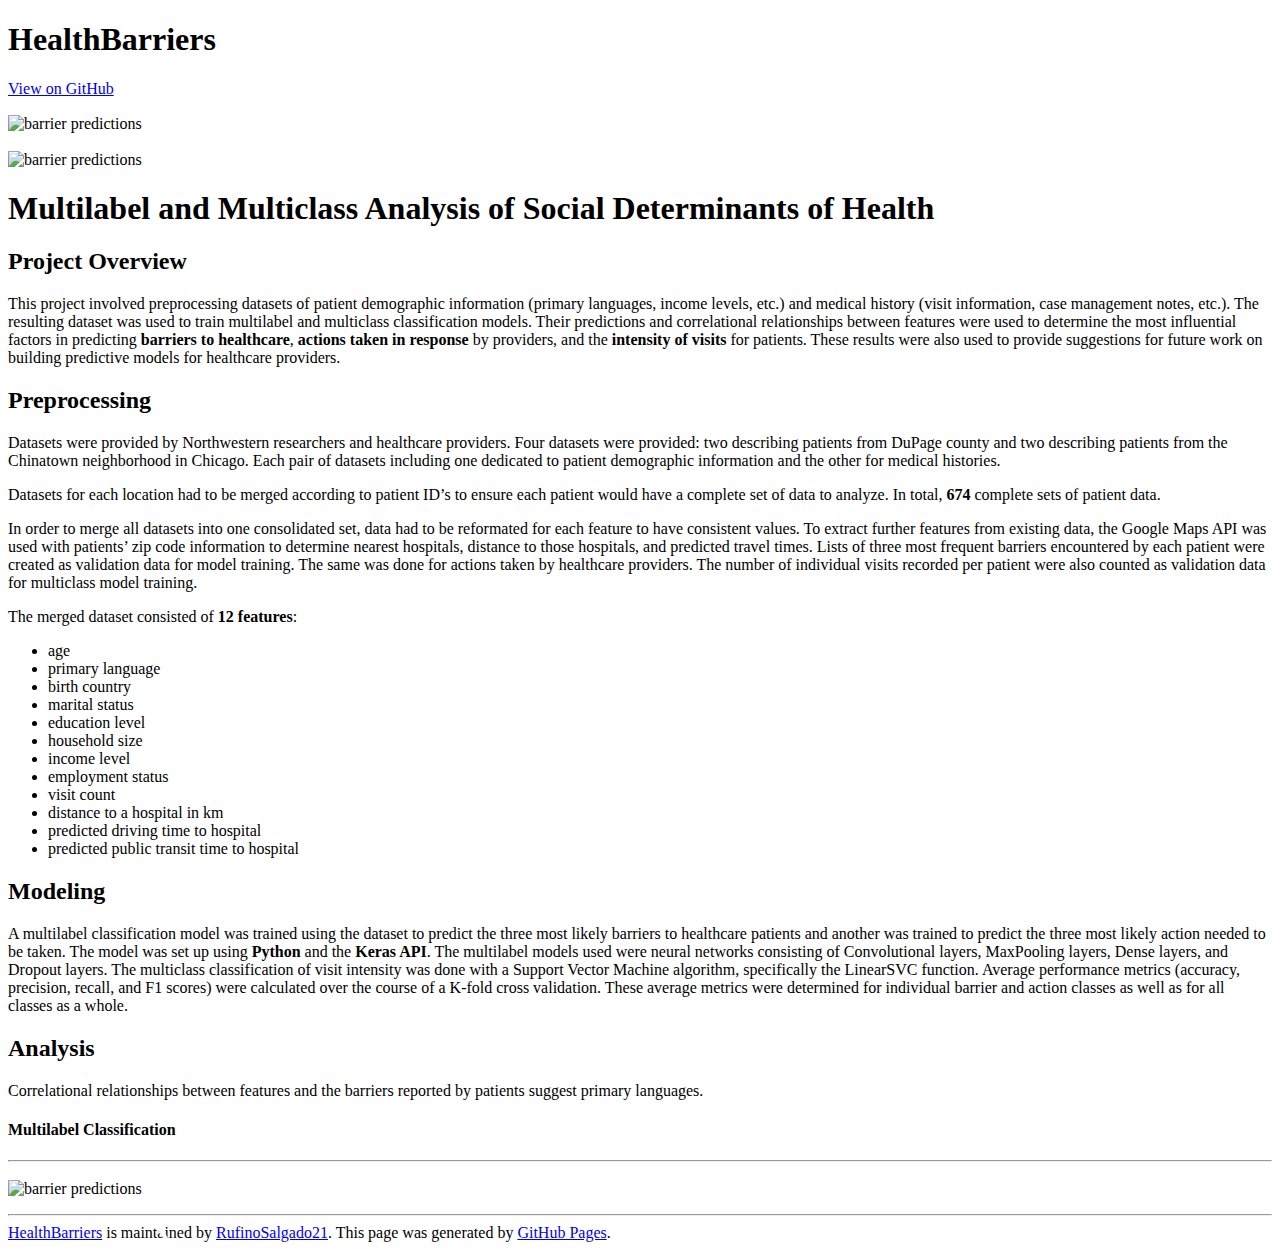
==== index.html @ 31eaf7de "Update index.html" ====
<!DOCTYPE html>
<html lang="en-US">
  <head>
    <meta charset="UTF-8">
    <title>HealthBarriers</title>
    
  </head>
  <link rel="stylesheet" href="index.css" />
  <script type="text/javascript" src="index.js"></script>
<body>
  <section class="page-header">
    <h1 class="project-name">HealthBarriers</h1>
    <h2 class="project-tagline"></h2>

      <a href="https://github.com/RufinoSalgado21/HealthBarriers" class="btn">View on GitHub</a>
  </section>
    <p><img src="https://user-images.githubusercontent.com/32345481/103259736-3e8c4400-4960-11eb-839e-eba9e98de1a5.png" alt="barrier predictions" title="Barrier Predictions" width="150" height="100" /></p>

  <section class="main-content">
    <img src="https://github.com/RufinoSalgado21/HealthBarriers/blob/master/barrier_predictions.PNG" alt="barrier predictions" title="Barrier Predictions" width="150" height="100" >

    <h1 id="multilabel-and-multiclass-analysis-of-social-determinants-of-health">Multilabel and Multiclass Analysis of Social Determinants of Health</h1>
    <h2 id="project-overview">Project Overview</h2>

    <p>This project involved preprocessing datasets of patient demographic information (primary languages, income levels, etc.) and medical history (visit information, case management notes, etc.). The resulting dataset was used to train multilabel and multiclass classification models. Their predictions and correlational relationships between features were used to determine the most influential factors in predicting <strong>barriers to healthcare</strong>, <strong>actions taken in response</strong> by providers, and the <strong>intensity of visits</strong> for patients. These results were also used to provide suggestions for future work on building predictive models for healthcare providers.</p>

    <h2 id="preprocessing">Preprocessing</h2>

    <p>Datasets were provided by Northwestern researchers and healthcare providers. Four datasets were provided: two describing patients from DuPage county and two describing patients from the Chinatown neighborhood in Chicago. Each pair of datasets including one dedicated to patient demographic information and the other for medical histories.</p>

    <p>Datasets for each location had to be merged according to patient ID’s to ensure each patient would have a complete set of data to analyze. In total, <strong>674</strong> complete sets of patient data.</p>

    <p>In order to merge all datasets into one consolidated set, data had to be reformated for each feature to have consistent values. To extract further features from existing data, the Google Maps API was used with patients’ zip code information to determine nearest hospitals, distance to those hospitals, and predicted travel times. Lists of three most frequent barriers encountered by each patient were created as validation data for model training. The same was done for actions taken by healthcare providers. The number of individual visits recorded per patient were also counted as validation data for multiclass model training.</p>

    <p>The merged dataset consisted of <strong>12 features</strong>:</p>
    <ul>
      <li>age</li>
      <li>primary language</li>
      <li>birth country</li>
      <li>marital status</li>
      <li>education level</li>
      <li>household size</li>
      <li>income level</li>
      <li>employment status</li>
      <li>visit count</li>
      <li>distance to a hospital in km</li>
      <li>predicted driving time to hospital</li>
      <li>predicted public transit time to hospital</li>
    </ul>

    <h2 id="modeling">Modeling</h2>
    <p>A multilabel classification model was trained using the dataset to predict the three most likely barriers to healthcare patients and another was trained to predict the three most likely action needed to be taken. 
      The model was set up using <strong>Python</strong> and the <strong>Keras API</strong>. The multilabel models used were neural networks consisting of Convolutional layers, MaxPooling layers, Dense layers, and Dropout layers. 
      The multiclass classification of visit intensity was done with a Support Vector Machine algorithm, specifically the LinearSVC function. Average performance metrics (accuracy, precision, recall, and F1 scores) were calculated 
      over the course of a K-fold cross validation. These average metrics were determined for individual barrier and action classes as well as for all classes as a whole.</p>

    <h2 id="analysis">Analysis</h2>

    <p>Correlational relationships between features and the barriers reported by patients suggest primary languages.</p>

    <h4 id="multilabal-classification">Multilabel Classification</h4>
    <hr />
    <p><img src="https://user-images.githubusercontent.com/32345481/103259736-3e8c4400-4960-11eb-839e-eba9e98de1a5.png" alt="barrier predictions" title="Barrier Predictions" width="150" height="100" /></p>

    <hr />
    <div class="slideshow-container">

    <div class="mySlides fade">
      <div class="numbertext">1 / 2</div>
      <img src="https://user-images.githubusercontent.com/32345481/103259736-3e8c4400-4960-11eb-839e-eba9e98de1a5.png" style="width:100%" />
      <div class="text">Barrier Predictions</div>
    </div>

    <div class="mySlides fade">
      <div class="numbertext">2 / 2</div>
      <img src="https://user-images.githubusercontent.com/32345481/103260024-90819980-4961-11eb-9440-a7b9cba2496b.png" style="width:100%" />
      <div class="text">Action Predictions</div>
    </div>

    <a class="prev" onclick="plusSlides(-1)">&#10094;</a>
    <a class="next" onclick="plusSlides(1)">&#10095;</a>

    </div>
      <footer class="site-footer">
          <span class="site-footer-owner"><a href="https://github.com/RufinoSalgado21/HealthBarriers">HealthBarriers</a> is maintained by <a href="https://github.com/RufinoSalgado21">RufinoSalgado21</a>.</span>
        <span class="site-footer-credits">This page was generated by <a href="https://pages.github.com">GitHub Pages</a>.</span>
      </footer>
    </section>
  </body>
</html>
---- index.css ----
.mySlides {display: none}
img {vertical-align: middle;}

/* Slideshow container */
.slideshow-container {
  max-width: 1000px;
  position: relative;
  margin: auto;
}

/* Next & previous buttons */
.prev, .next {
  cursor: pointer;
  position: absolute;
  top: 50%;
  width: auto;
  padding: 16px;
  margin-top: -22px;
  color: white;
  font-weight: bold;
  font-size: 18px;
  transition: 0.6s ease;
  border-radius: 0 3px 3px 0;
  user-select: none;
}

/* Position the "next button" to the right */
.next {
  right: 0;
  border-radius: 3px 0 0 3px;
}

/* On hover, add a black background color with a little bit see-through */
.prev:hover, .next:hover {
  background-color: rgba(0,0,0,0.8);
}

/* Caption text */
.text {
  color: #f2f2f2;
  font-size: 15px;
  padding: 8px 12px;
  position: absolute;
  bottom: 8px;
  width: 100%;
  text-align: center;
}

/* Number text (1/3 etc) */
.numbertext {
  color: #f2f2f2;
  font-size: 12px;
  padding: 8px 12px;
  position: absolute;
  top: 0;
}

.active, .dot:hover {
  background-color: #717171;
}

/* Fading animation */
.fade {
  -webkit-animation-name: fade;
  -webkit-animation-duration: 1.5s;
  animation-name: fade;
  animation-duration: 1.5s;
}
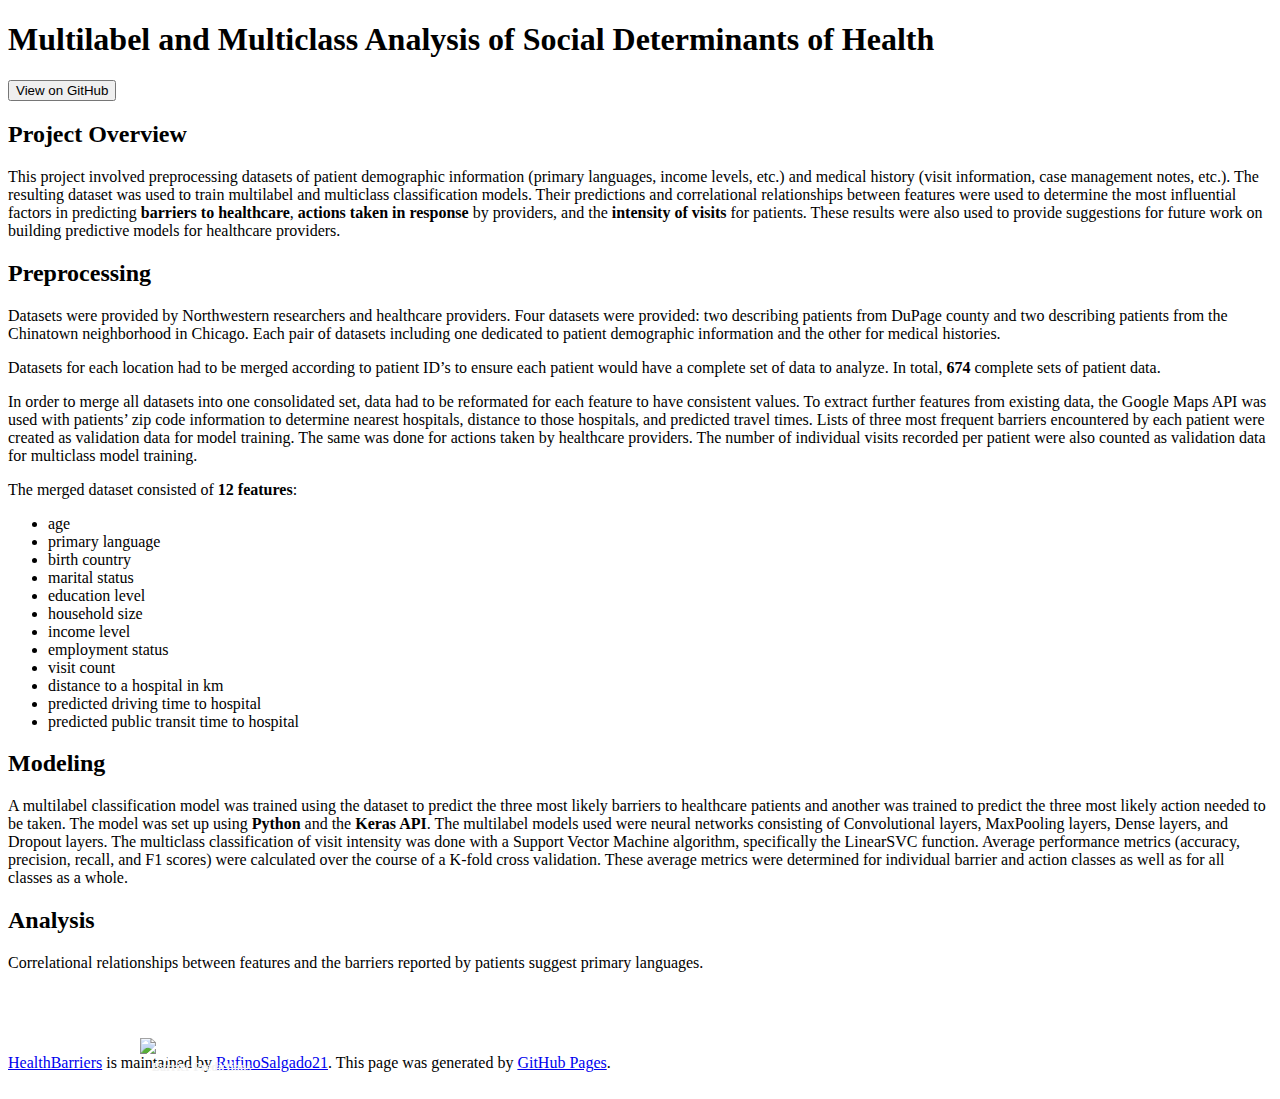
==== commit 9ca4c08a: "Update index.html" ====
--- a/index.html
+++ b/index.html
@@ -1,25 +1,20 @@
 <!DOCTYPE html>
 <html lang="en-US">
-  <head>
+<head>
     <meta charset="UTF-8">
     <title>HealthBarriers</title>
-    
-  </head>
-  <link rel="stylesheet" href="index.css" />
-  <script type="text/javascript" src="index.js"></script>
+
+</head>
+<link rel="stylesheet" href="index.css" />
+<script type="text/javascript" src="index.js"></script>
 <body>
-  <section class="page-header">
-    <h1 class="project-name">HealthBarriers</h1>
-    <h2 class="project-tagline"></h2>
+<section class="page-header">
+    <h1 class="project-name">Multilabel and Multiclass Analysis of Social Determinants of Health</h1>
 
-      <a href="https://github.com/RufinoSalgado21/HealthBarriers" class="btn">View on GitHub</a>
-  </section>
-    <p><img src="https://user-images.githubusercontent.com/32345481/103259736-3e8c4400-4960-11eb-839e-eba9e98de1a5.png" alt="barrier predictions" title="Barrier Predictions" width="150" height="100" /></p>
+    <button class="btn" href="https://github.com/RufinoSalgado21/HealthBarriers">View on GitHub</button>
+</section>
 
-  <section class="main-content">
-    <img src="https://github.com/RufinoSalgado21/HealthBarriers/blob/master/barrier_predictions.PNG" alt="barrier predictions" title="Barrier Predictions" width="150" height="100" >
-
-    <h1 id="multilabel-and-multiclass-analysis-of-social-determinants-of-health">Multilabel and Multiclass Analysis of Social Determinants of Health</h1>
+<section class="main-content">
     <h2 id="project-overview">Project Overview</h2>
 
     <p>This project involved preprocessing datasets of patient demographic information (primary languages, income levels, etc.) and medical history (visit information, case management notes, etc.). The resulting dataset was used to train multilabel and multiclass classification models. Their predictions and correlational relationships between features were used to determine the most influential factors in predicting <strong>barriers to healthcare</strong>, <strong>actions taken in response</strong> by providers, and the <strong>intensity of visits</strong> for patients. These results were also used to provide suggestions for future work on building predictive models for healthcare providers.</p>
@@ -34,57 +29,54 @@
 
     <p>The merged dataset consisted of <strong>12 features</strong>:</p>
     <ul>
-      <li>age</li>
-      <li>primary language</li>
-      <li>birth country</li>
-      <li>marital status</li>
-      <li>education level</li>
-      <li>household size</li>
-      <li>income level</li>
-      <li>employment status</li>
-      <li>visit count</li>
-      <li>distance to a hospital in km</li>
-      <li>predicted driving time to hospital</li>
-      <li>predicted public transit time to hospital</li>
+        <li>age</li>
+        <li>primary language</li>
+        <li>birth country</li>
+        <li>marital status</li>
+        <li>education level</li>
+        <li>household size</li>
+        <li>income level</li>
+        <li>employment status</li>
+        <li>visit count</li>
+        <li>distance to a hospital in km</li>
+        <li>predicted driving time to hospital</li>
+        <li>predicted public transit time to hospital</li>
     </ul>
 
     <h2 id="modeling">Modeling</h2>
-    <p>A multilabel classification model was trained using the dataset to predict the three most likely barriers to healthcare patients and another was trained to predict the three most likely action needed to be taken. 
-      The model was set up using <strong>Python</strong> and the <strong>Keras API</strong>. The multilabel models used were neural networks consisting of Convolutional layers, MaxPooling layers, Dense layers, and Dropout layers. 
-      The multiclass classification of visit intensity was done with a Support Vector Machine algorithm, specifically the LinearSVC function. Average performance metrics (accuracy, precision, recall, and F1 scores) were calculated 
-      over the course of a K-fold cross validation. These average metrics were determined for individual barrier and action classes as well as for all classes as a whole.</p>
+    <p>A multilabel classification model was trained using the dataset to predict the three most likely barriers to healthcare patients and another was trained to predict the three most likely action needed to be taken.
+        The model was set up using <strong>Python</strong> and the <strong>Keras API</strong>. The multilabel models used were neural networks consisting of Convolutional layers, MaxPooling layers, Dense layers, and Dropout layers.
+        The multiclass classification of visit intensity was done with a Support Vector Machine algorithm, specifically the LinearSVC function. Average performance metrics (accuracy, precision, recall, and F1 scores) were calculated
+        over the course of a K-fold cross validation. These average metrics were determined for individual barrier and action classes as well as for all classes as a whole.</p>
 
     <h2 id="analysis">Analysis</h2>
 
-    <p>Correlational relationships between features and the barriers reported by patients suggest primary languages.</p>
+    <p style="margin-bottom: 5vw ">Correlational relationships between features and the barriers reported by patients suggest primary languages.</p>
 
-    <h4 id="multilabal-classification">Multilabel Classification</h4>
-    <hr />
-    <p><img src="https://user-images.githubusercontent.com/32345481/103259736-3e8c4400-4960-11eb-839e-eba9e98de1a5.png" alt="barrier predictions" title="Barrier Predictions" width="150" height="100" /></p>
-
-    <hr />
     <div class="slideshow-container">
 
-    <div class="mySlides fade">
-      <div class="numbertext">1 / 2</div>
-      <img src="https://user-images.githubusercontent.com/32345481/103259736-3e8c4400-4960-11eb-839e-eba9e98de1a5.png" style="width:100%" />
-      <div class="text">Barrier Predictions</div>
+        <div class="mySlides fade">
+
+            <img id="barrierpred" src="https://user-images.githubusercontent.com/32345481/103307670-45559e00-49d6-11eb-987f-8aa24266ad5a.png"/>
+            <div class="numbertext"><h4>Barrier Predictions</h4></div>
+        </div>
+
+        <div class="mySlides fade">
+
+            <img id="actionpred" src="https://user-images.githubusercontent.com/32345481/103306596-88fad880-49d3-11eb-984b-6d4a7557e4ae.png" />
+            <div class="numbertext"><h4>Actions Taken Predictions</h4></div>
+        </div>
+
+        <a class="prev" onclick="plusSlides(-1)">&#10094;</a>
+        <a class="next" onclick="plusSlides(1)">&#10095;</a>
+
     </div>
 
-    <div class="mySlides fade">
-      <div class="numbertext">2 / 2</div>
-      <img src="https://user-images.githubusercontent.com/32345481/103260024-90819980-4961-11eb-9440-a7b9cba2496b.png" style="width:100%" />
-      <div class="text">Action Predictions</div>
-    </div>
-
-    <a class="prev" onclick="plusSlides(-1)">&#10094;</a>
-    <a class="next" onclick="plusSlides(1)">&#10095;</a>
-
-    </div>
-      <footer class="site-footer">
-          <span class="site-footer-owner"><a href="https://github.com/RufinoSalgado21/HealthBarriers">HealthBarriers</a> is maintained by <a href="https://github.com/RufinoSalgado21">RufinoSalgado21</a>.</span>
+    <footer class="site-footer">
+        <span class="site-footer-owner"><a href="https://github.com/RufinoSalgado21/HealthBarriers">HealthBarriers</a> is maintained by <a href="https://github.com/RufinoSalgado21">RufinoSalgado21</a>.</span>
         <span class="site-footer-credits">This page was generated by <a href="https://pages.github.com">GitHub Pages</a>.</span>
-      </footer>
-    </section>
-  </body>
+    </footer>
+</section>
+</body>
+<script>showSlides(1)</script>
 </html>
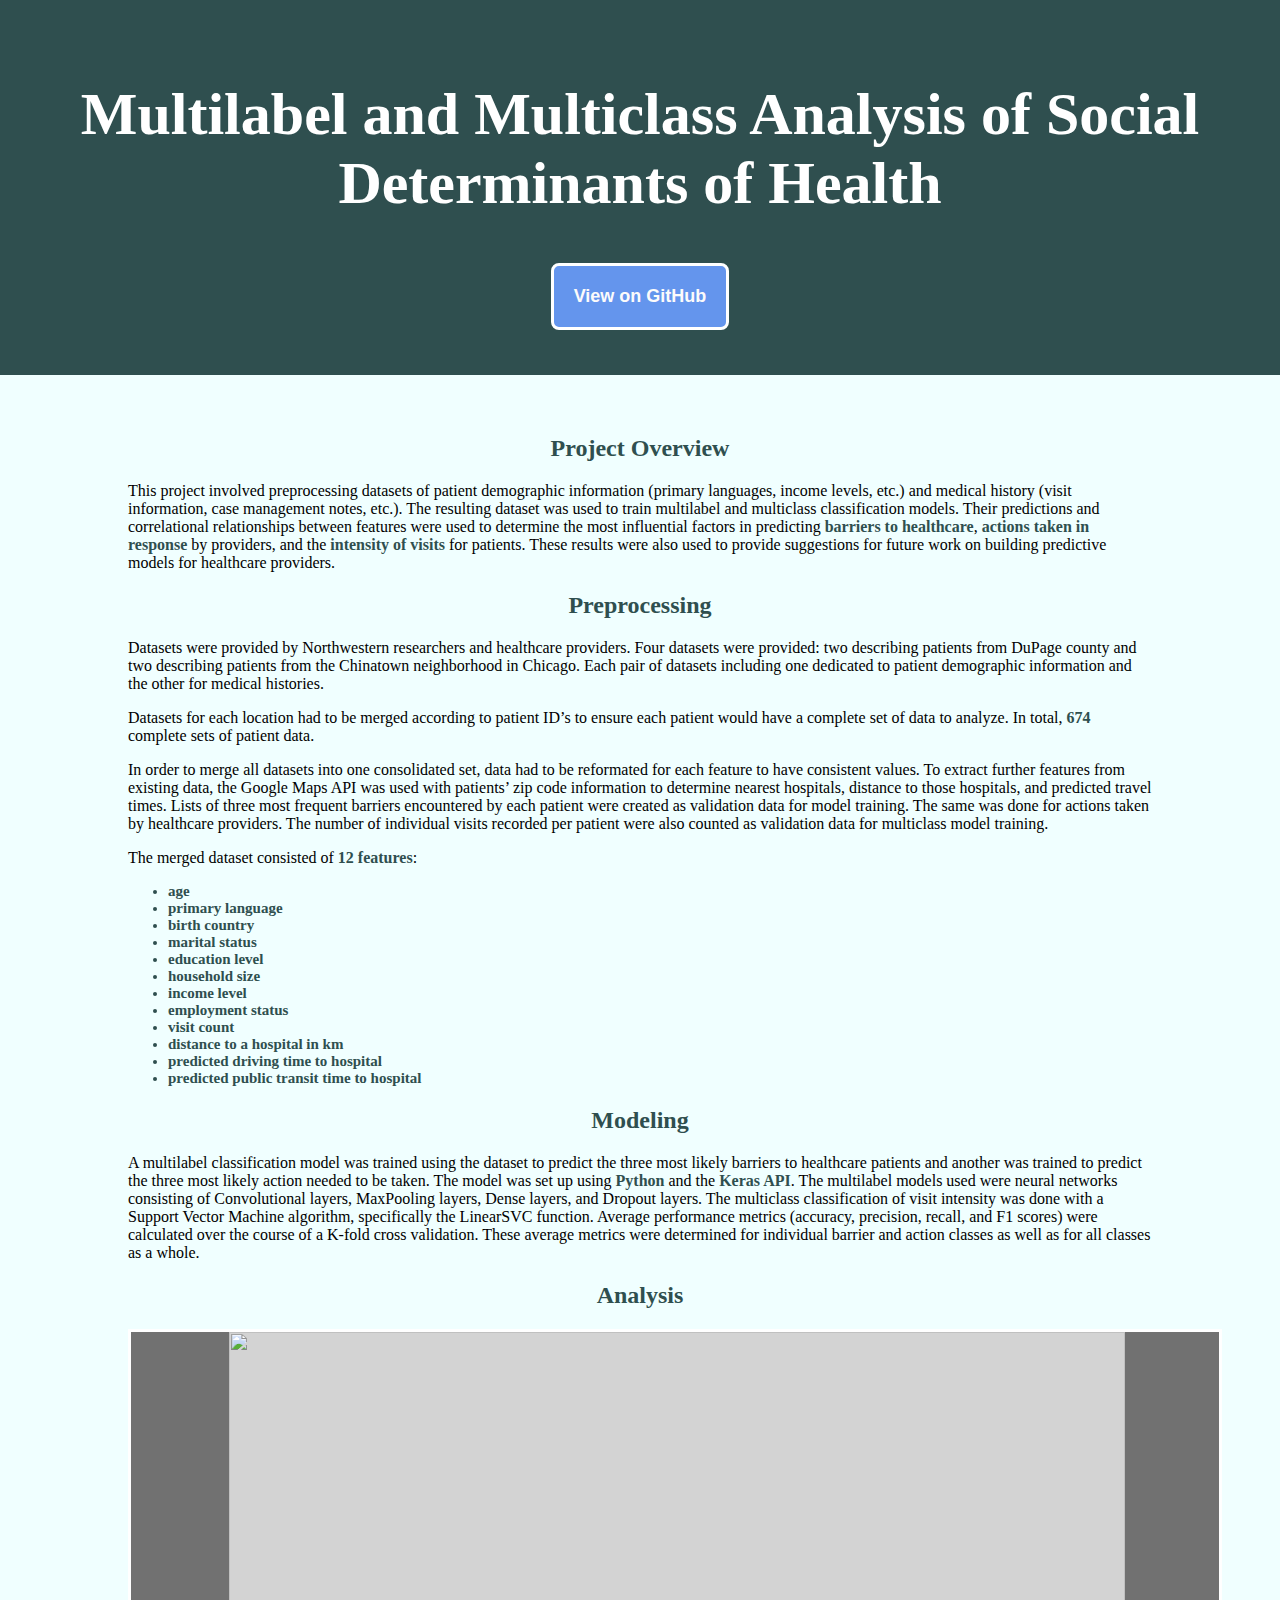
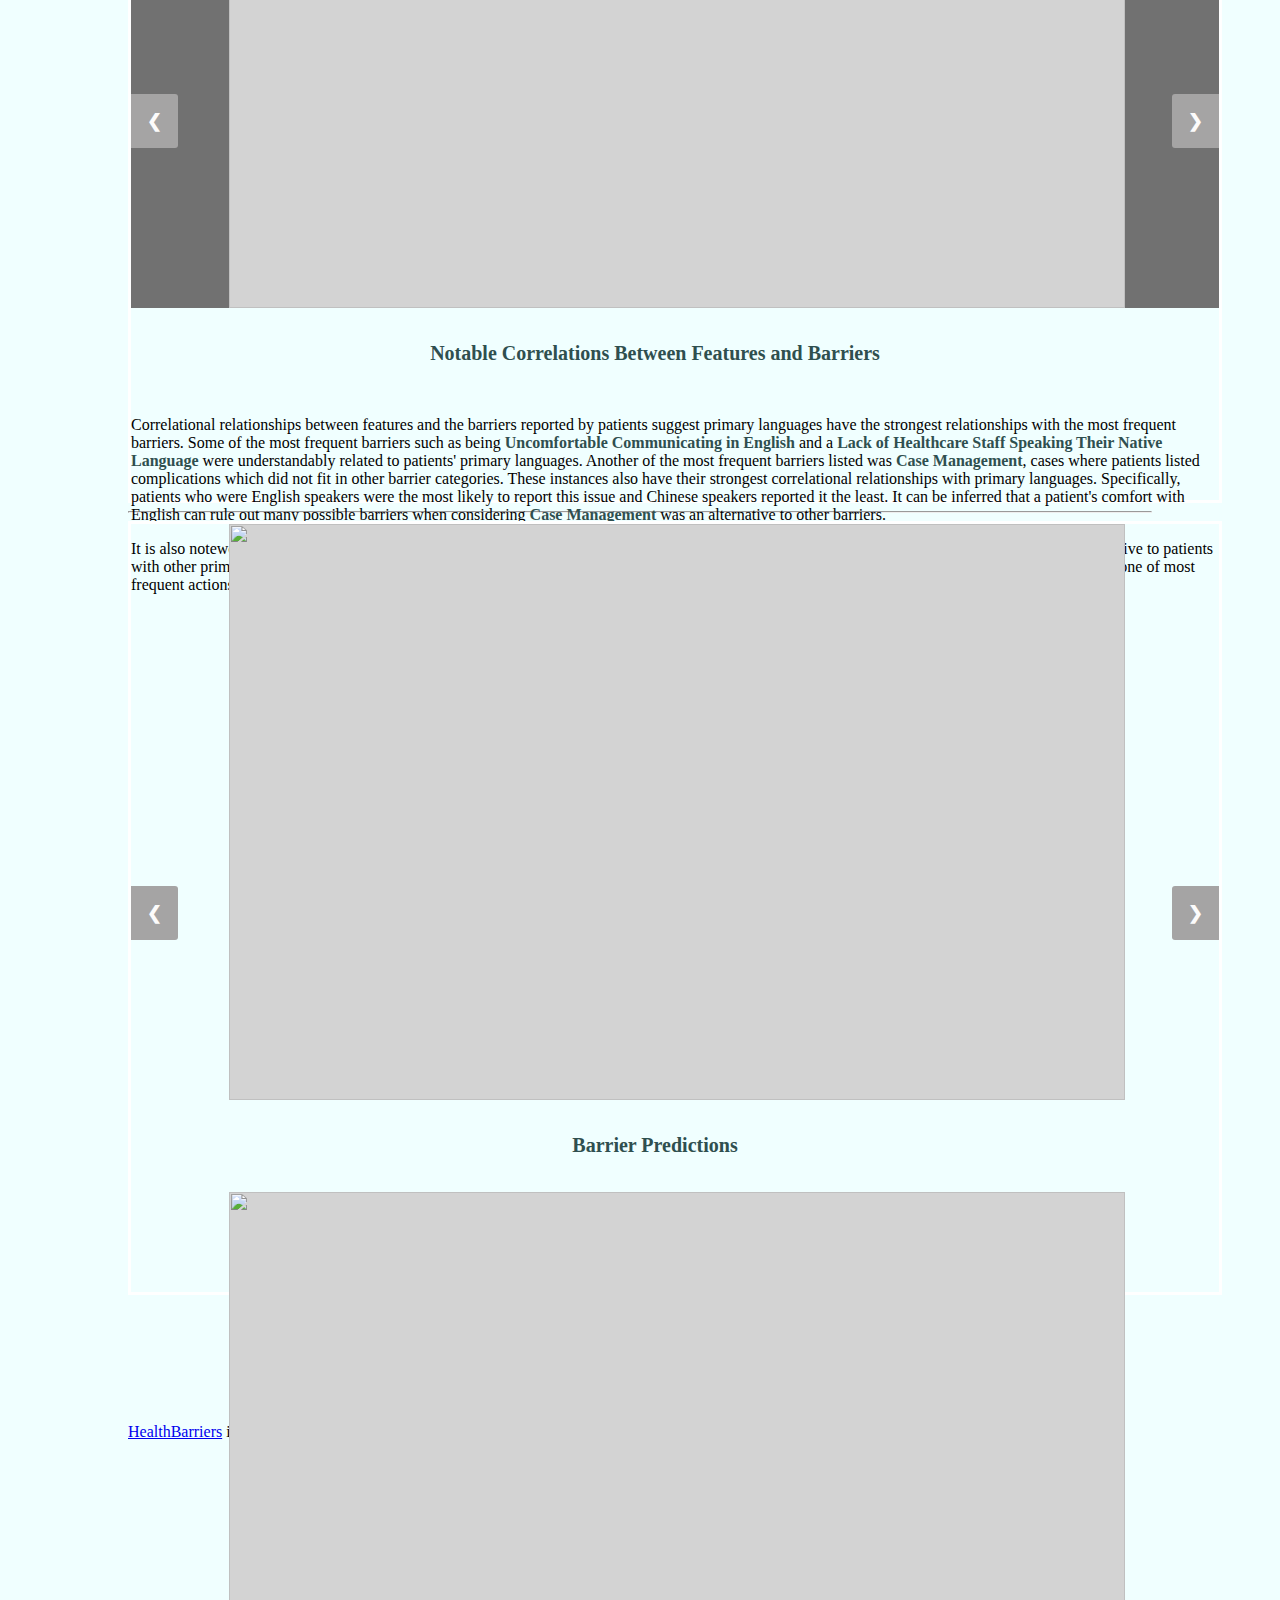
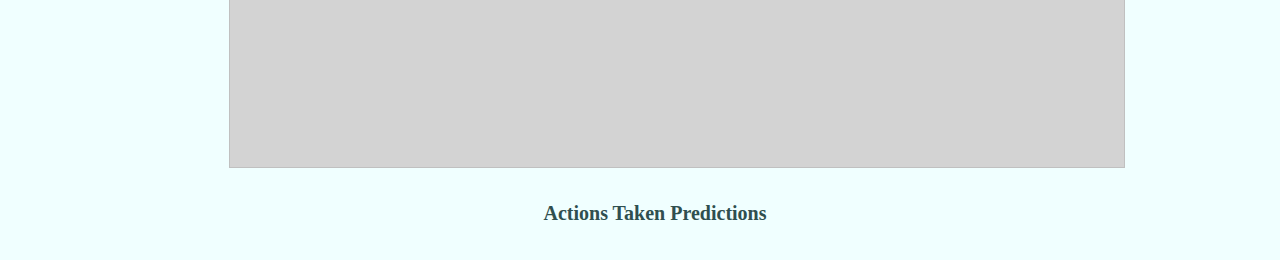
==== commit 510cc6bb: "Update index.html" ====
--- a/index.html
+++ b/index.html
@@ -51,32 +51,69 @@
 
     <h2 id="analysis">Analysis</h2>
 
-    <p style="margin-bottom: 5vw ">Correlational relationships between features and the barriers reported by patients suggest primary languages.</p>
+    <div class="slideshow-container">
+
+        <script>
+            showSlides(1)
+        </script>
+        <div class="mySlides fade">
+
+            <img id="barrier-correlations" src="https://user-images.githubusercontent.com/32345481/103324936-fb3cde80-4a0e-11eb-936a-35d7f6768e6e.png"/>
+            <div class="numbertext"><h4>Notable Correlations Between Features and Barriers</h4></div>
+            <p >Correlational relationships between features and the barriers reported by patients suggest primary languages have the strongest relationships with the most frequent barriers. Some of the most frequent barriers such as being <strong>Uncomfortable Communicating in English</strong> and a <strong>Lack of Healthcare Staff Speaking Their Native Language</strong> were understandably related to patients' primary languages. Another of the most frequent barriers listed was <strong>Case Management</strong>, cases where patients listed complications which did not fit in other barrier categories. These instances also have their strongest correlational relationships with primary languages. Specifically, patients who were English speakers were the most likely to report this issue and Chinese speakers reported it the least. It can be inferred that a patient's comfort with English can rule out many possible barriers when considering <strong>Case Management</strong> was an alternative to other barriers. </p>
+            <p>
+                It is also noteworthy that many barrier classes listed Chinese Primary as their strongest negative correlation. This indicates Chinese-speaking patients, relative to patients with other primary languages, were the least likely to report many barriers including several of the most frequently reported ones. This could be related to one of most frequent actions taken by healthcare providers for Chinese-speaking patients, primarily patients from the Chinatown neighborhood.
+            </p>
+        </div>
+
+        <div class="mySlides fade">
+
+            <img id="actions-correlations" src="https://user-images.githubusercontent.com/32345481/103325031-769e9000-4a0f-11eb-9cf9-718ca019bd6f.png" />
+            <div class="numbertext"><h4>Notable Correlations Between Features and Actions</h4></div>
+        </div>
+
+        <div class="mySlides fade">
+
+            <img id="feature-correlations" src="https://user-images.githubusercontent.com/32345481/103324998-57076780-4a0f-11eb-935f-32da322b3750.png" />
+            <div class="numbertext"><h4>Notable Correlations Between Features</h4></div>
+        </div>
+        <a class="prev" onclick="plusSlides(-1)">&#10094;</a>
+        <a class="next" onclick="plusSlides(1)">&#10095;</a>
+
+    </div>
+
+<hr>
 
     <div class="slideshow-container">
 
-        <div class="mySlides fade">
+        <script>
+            showSlidesB(1)
+        </script>
+        <div class="mySlidesB fade">
 
             <img id="barrierpred" src="https://user-images.githubusercontent.com/32345481/103307670-45559e00-49d6-11eb-987f-8aa24266ad5a.png"/>
             <div class="numbertext"><h4>Barrier Predictions</h4></div>
         </div>
 
-        <div class="mySlides fade">
+        <div class="mySlidesB fade">
 
             <img id="actionpred" src="https://user-images.githubusercontent.com/32345481/103306596-88fad880-49d3-11eb-984b-6d4a7557e4ae.png" />
             <div class="numbertext"><h4>Actions Taken Predictions</h4></div>
         </div>
 
-        <a class="prev" onclick="plusSlides(-1)">&#10094;</a>
-        <a class="next" onclick="plusSlides(1)">&#10095;</a>
+        <a class="prev" onclick="plusSlidesB(-1)">&#10094;</a>
+        <a class="next" onclick="plusSlidesB(1)">&#10095;</a>
 
     </div>
 
     <footer class="site-footer">
-        <span class="site-footer-owner"><a href="https://github.com/RufinoSalgado21/HealthBarriers">HealthBarriers</a> is maintained by <a href="https://github.com/RufinoSalgado21">RufinoSalgado21</a>.</span>
+        <span class="site-footer-owner"><a href="https://github.com/RufinoSalgado21/HealthBarriers">HealthBarriers</a> is maintained by <a href="https://github.com/RufinoSalgado21">Rufino Salgado</a>.</span>
         <span class="site-footer-credits">This page was generated by <a href="https://pages.github.com">GitHub Pages</a>.</span>
     </footer>
 </section>
 </body>
-<script>showSlides(1)</script>
+<script>
+    showSlides(1)
+    showSlidesB(1)
+</script>
 </html>
--- a/index.css
+++ b/index.css
@@ -1,68 +1,172 @@
-.mySlides {display: none}
+
 img {vertical-align: middle;}
+
+html{
+    width: 100%;
+    position: relative;
+    overflow: scroll;
+    overflow-x: hidden;
+}
+
+body{
+    margin: 0px;
+    padding:0px;
+    width: 100%;
+    border: 0px;
+    background-color: azure;
+}
+
+img{
+    width: 70vw;
+    height: 45vw;
+    margin-left: 9%;
+    margin-right: 20%;
+    background-color: lightgray;
+}
+
+h2, h4{
+    color: darkslategray;
+    text-align: center;
+}
+
+strong{
+    color: darkslategray;
+}
+
+.mySlides {
+    display: none;
+    width: 85vw;
+    height: 45vw;
+    background-color: #717171;
+}
 
 /* Slideshow container */
 .slideshow-container {
-  max-width: 1000px;
-  position: relative;
-  margin: auto;
+    height: 60vw;
+    width: 85vw;
+    position: relative;
+    margin:0px;
+    display: block;
+    border: solid white;
+}
+
+.slides-bg{
+    background-color: #717171;
+    width: 100%;
+    height: 35vw;
+}
+
+.numbertext{
+    width: 80vw;
+}
+
+li{
+    font-weight: bold;
+    font-size: 15px;
+    color: darkslategray;
+}
+.page-header{
+    text-align: -webkit-center;
+    padding-top: 40px;
+    padding-bottom: 40px;
+    padding-right: 100px;
+    padding-left: -10px;
+    margin: 0px;
+    background-color: darkslategray;
+    font-size: 30px;
+    color: white;
+    width: 100vw;
+}
+
+.main-content{
+    padding-top: 40px;
+    padding-left: 10vw;
+    padding-right: 10vw;
+    width: 80vw;
+}
+
+.btn{
+    background-color: cornflowerblue;
+    color: #fcfbfb;
+    padding: 20px;
+    margin: 5px;
+    margin-left: 40%;
+    margin-right: 40%;
+    border-radius: 8px;
+    border:solid white;
+
+    text-decoration: none;
+    font-family: Arial, Helvetica, sans-serif;
+    font-weight: bold;
+    font-size: large;
+}
+.btn:hover {
+    background-color: white;
+    color: dodgerblue;
+    border: solid cornflowerblue;
 }
 
 /* Next & previous buttons */
 .prev, .next {
-  cursor: pointer;
-  position: absolute;
-  top: 50%;
-  width: auto;
-  padding: 16px;
-  margin-top: -22px;
-  color: white;
-  font-weight: bold;
-  font-size: 18px;
-  transition: 0.6s ease;
-  border-radius: 0 3px 3px 0;
-  user-select: none;
+    cursor: pointer;
+    position: absolute;
+    top: 50%;
+    width: auto;
+    padding: 16px;
+    margin-top: -22px;
+    color: #fcfbfb;
+    background-color: #a5a4a4;
+    font-weight: bold;
+    font-size: 18px;
+    transition: 0.6s ease;
+    border-radius: 0 3px 3px 0;
+    user-select: none;
 }
 
 /* Position the "next button" to the right */
 .next {
-  right: 0;
-  border-radius: 3px 0 0 3px;
+    right: 0;
+    border-radius: 3px 0 0 3px;
 }
 
 /* On hover, add a black background color with a little bit see-through */
 .prev:hover, .next:hover {
-  background-color: rgba(0,0,0,0.8);
+    background-color: rgba(0,0,0,0.8);
 }
 
 /* Caption text */
 .text {
-  color: #f2f2f2;
-  font-size: 15px;
-  padding: 8px 12px;
-  position: absolute;
-  bottom: 8px;
-  width: 100%;
-  text-align: center;
+    color: #f2f2f2;
+    font-size: 15px;
+    padding: 8px 12px;
+    position: absolute;
+    bottom: 8px;
+    width: 99vw;
+    text-align: center;
 }
 
 /* Number text (1/3 etc) */
 .numbertext {
-  color: #f2f2f2;
-  font-size: 12px;
-  padding: 8px 12px;
-  position: absolute;
-  top: 0;
+    color: #131313;
+    font-size: 20px;
+    padding: 8px 12px;
+    position: relative;
+    text-align: -webkit-center;
+    top: 0;
 }
 
 .active, .dot:hover {
-  background-color: #717171;
+    background-color: #717171;
 }
 
 /* Fading animation */
 .fade {
-  -webkit-animation-name: fade;
-  -webkit-animation-duration: 1.5s;
-  animation-name: fade;
-  animation-duration: 1.5s;
+    -webkit-animation-name: fade;
+    -webkit-animation-duration: 1.5s;
+    animation-name: fade;
+    animation-duration: 1.5s;
 }
+
+.site-footer{
+    margin-top: 10vw;
+}
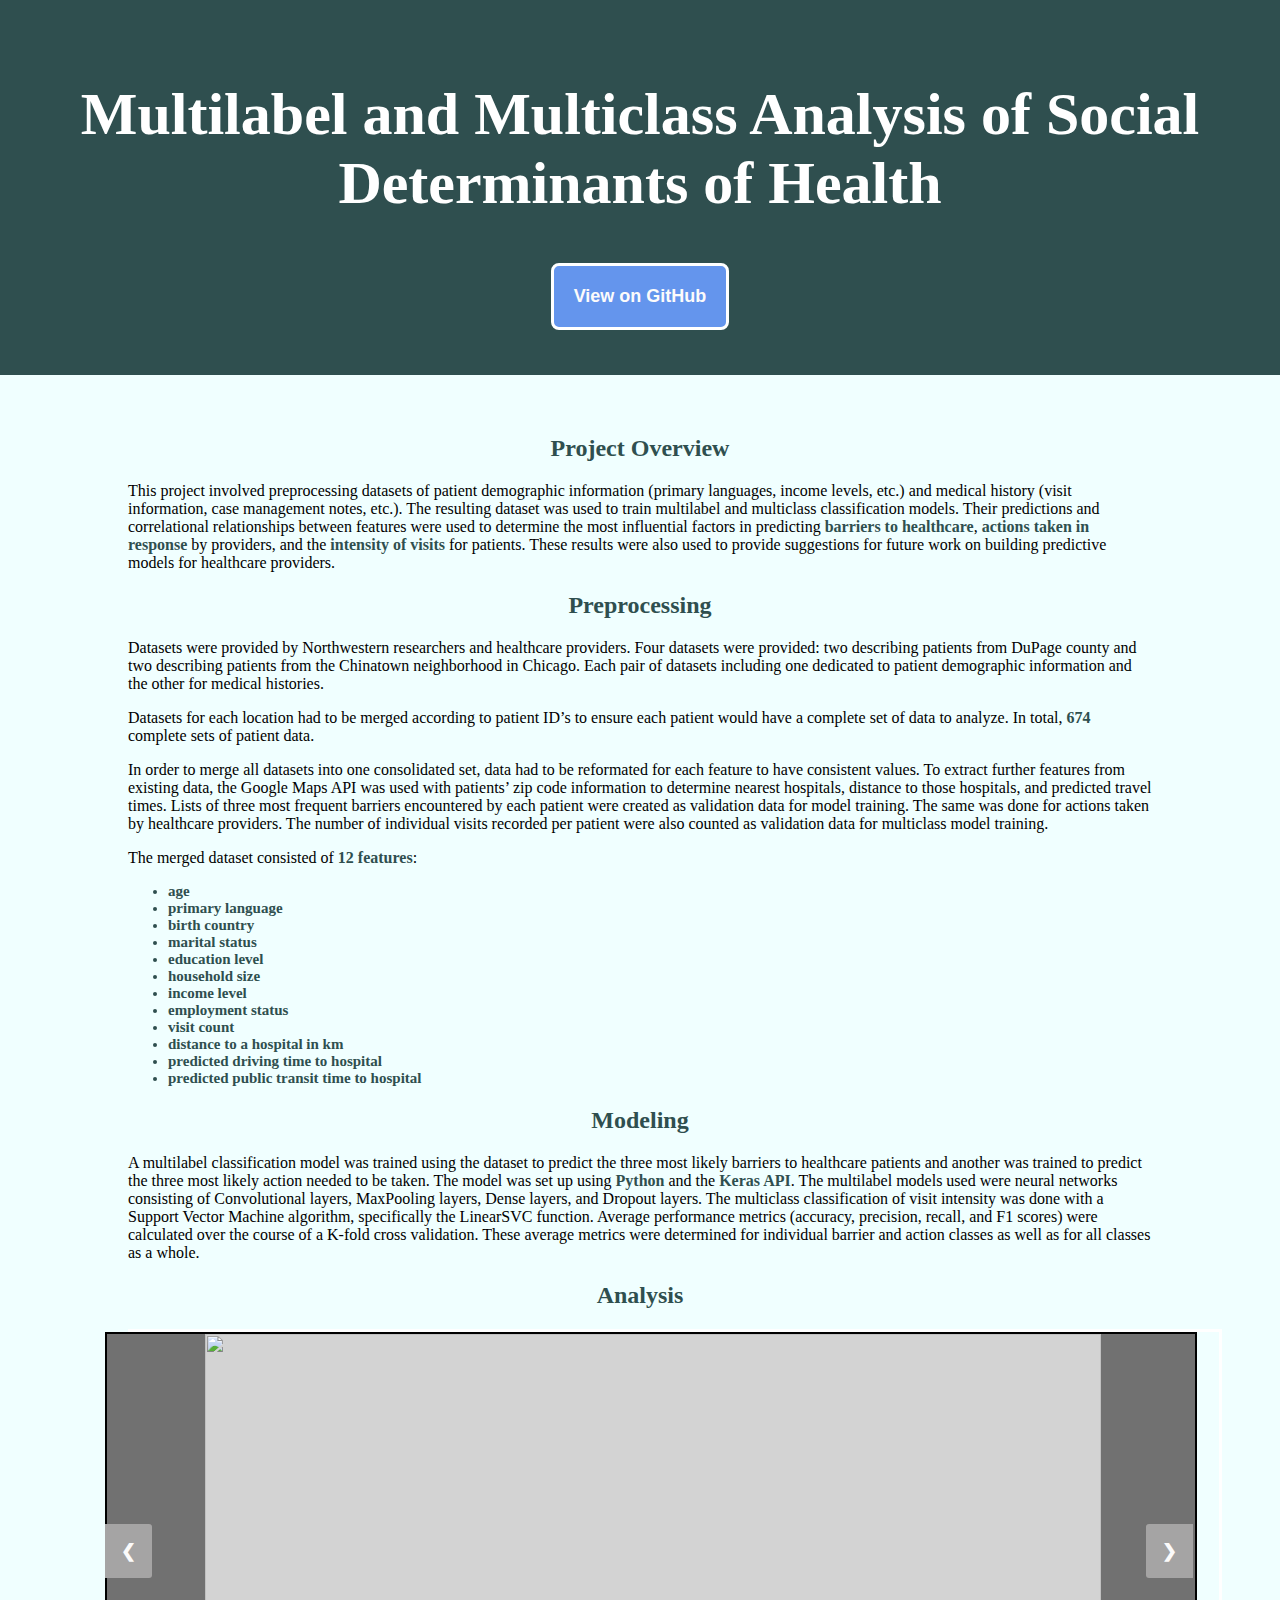
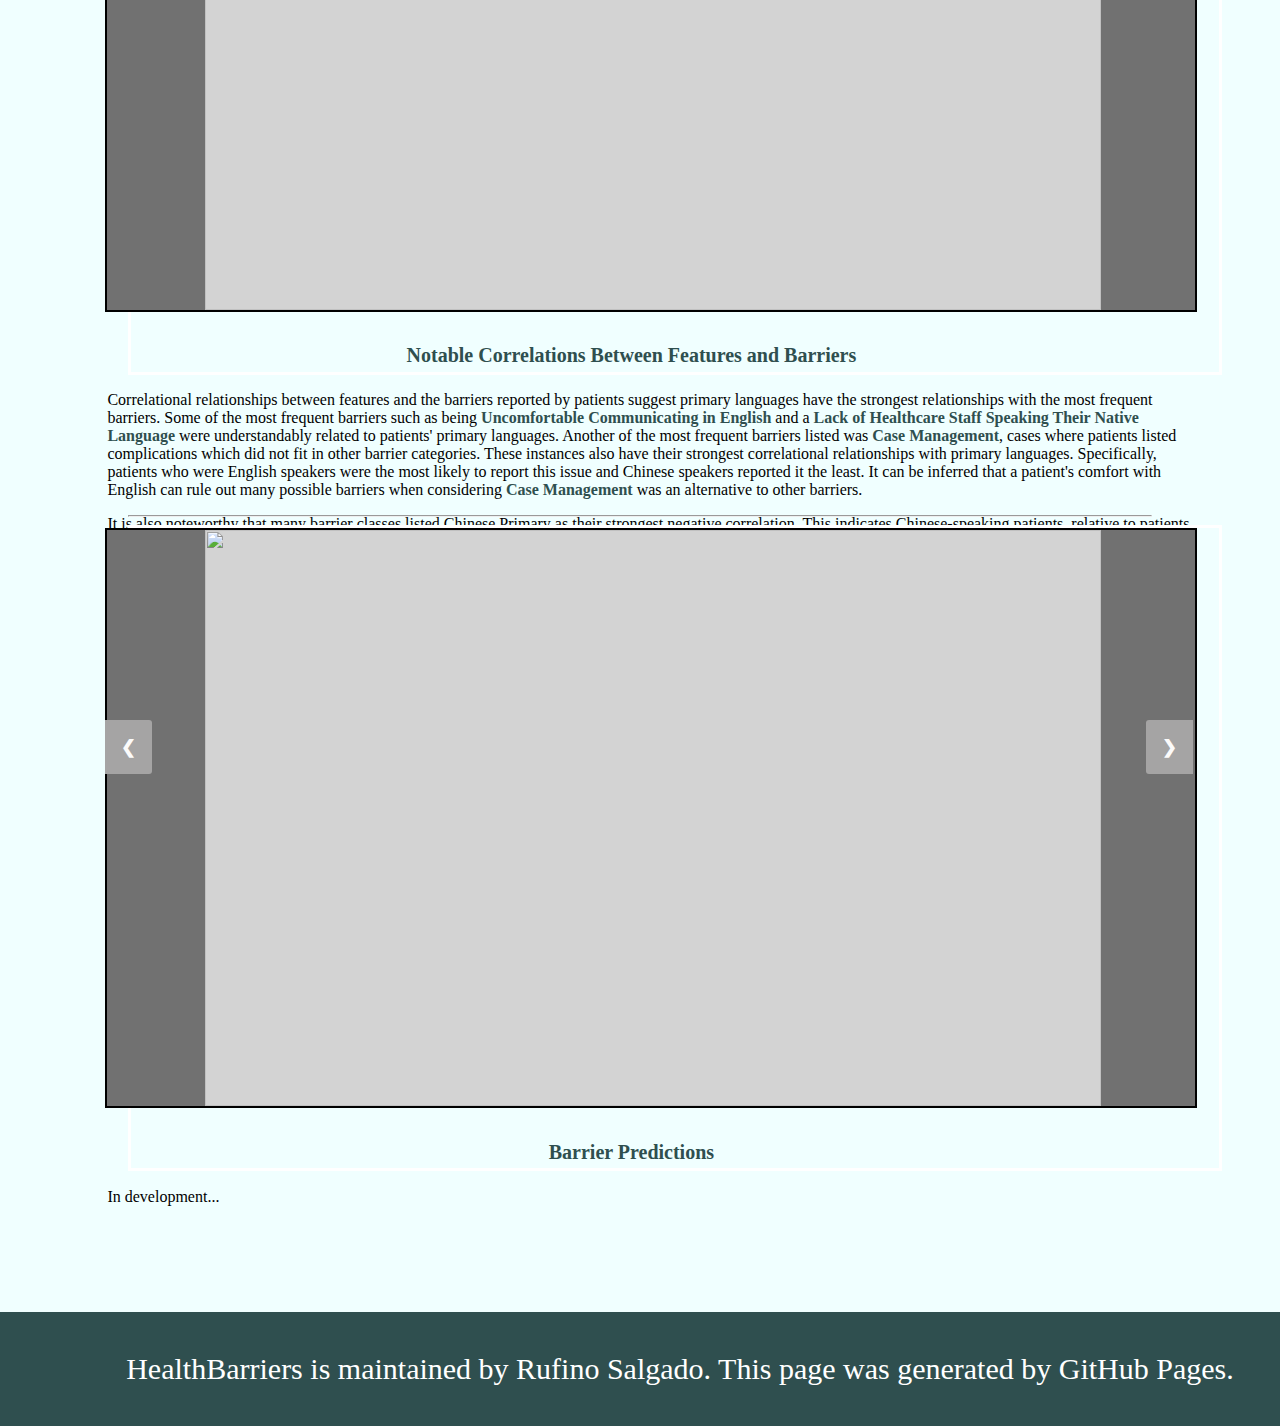
==== commit 8b3a6968: "Update index.html" ====
--- a/index.html
+++ b/index.html
@@ -70,12 +70,14 @@
 
             <img id="actions-correlations" src="https://user-images.githubusercontent.com/32345481/103325031-769e9000-4a0f-11eb-9cf9-718ca019bd6f.png" />
             <div class="numbertext"><h4>Notable Correlations Between Features and Actions</h4></div>
+            <p>In development...</p>
         </div>
 
         <div class="mySlides fade">
 
             <img id="feature-correlations" src="https://user-images.githubusercontent.com/32345481/103324998-57076780-4a0f-11eb-935f-32da322b3750.png" />
             <div class="numbertext"><h4>Notable Correlations Between Features</h4></div>
+            <p>In development...</p>
         </div>
         <a class="prev" onclick="plusSlides(-1)">&#10094;</a>
         <a class="next" onclick="plusSlides(1)">&#10095;</a>
@@ -93,12 +95,14 @@
 
             <img id="barrierpred" src="https://user-images.githubusercontent.com/32345481/103307670-45559e00-49d6-11eb-987f-8aa24266ad5a.png"/>
             <div class="numbertext"><h4>Barrier Predictions</h4></div>
+            <p>In development...</p>
         </div>
 
         <div class="mySlidesB fade">
 
             <img id="actionpred" src="https://user-images.githubusercontent.com/32345481/103306596-88fad880-49d3-11eb-984b-6d4a7557e4ae.png" />
             <div class="numbertext"><h4>Actions Taken Predictions</h4></div>
+            <p>In development...</p>
         </div>
 
         <a class="prev" onclick="plusSlidesB(-1)">&#10094;</a>
--- a/index.css
+++ b/index.css
@@ -29,6 +29,10 @@
     text-align: center;
 }
 
+h4{
+    margin-bottom:0px;
+}
+
 strong{
     color: darkslategray;
 }
@@ -38,16 +42,27 @@
     width: 85vw;
     height: 45vw;
     background-color: #717171;
+    border: solid 2px black;
+    margin-left: -2vw;
+}
+
+.mySlidesB {
+    display: none;
+    width: 85vw;
+    height: 45vw;
+    background-color: #717171;
+    border: solid 2px black;
+    margin-left: -2vw;
 }
 
 /* Slideshow container */
 .slideshow-container {
-    height: 60vw;
+    height: 50vw;
     width: 85vw;
     position: relative;
-    margin:0px;
     display: block;
     border: solid white;
+    margin: 0px 0px 11vw;
 }
 
 .slides-bg{
@@ -113,7 +128,9 @@
     top: 50%;
     width: auto;
     padding: 16px;
-    margin-top: -22px;
+    margin-top: -10vw;
+    margin-left: -2vw;
+    margin-right: 2vw;
     color: #fcfbfb;
     background-color: #a5a4a4;
     font-weight: bold;
@@ -169,4 +186,21 @@
 
 .site-footer{
     margin-top: 10vw;
-}
+    text-align: -webkit-center;
+    padding: 40px;
+    margin: 0px;
+    margin-left: -10vw;
+    background-color: darkslategray;
+    font-size: 30px;
+    color: white;
+    width: 100vw;
+}
+
+a{
+    color: white;
+    text-decoration: none;
+}
+
+a:hover{
+    text-decoration: underline;
+}
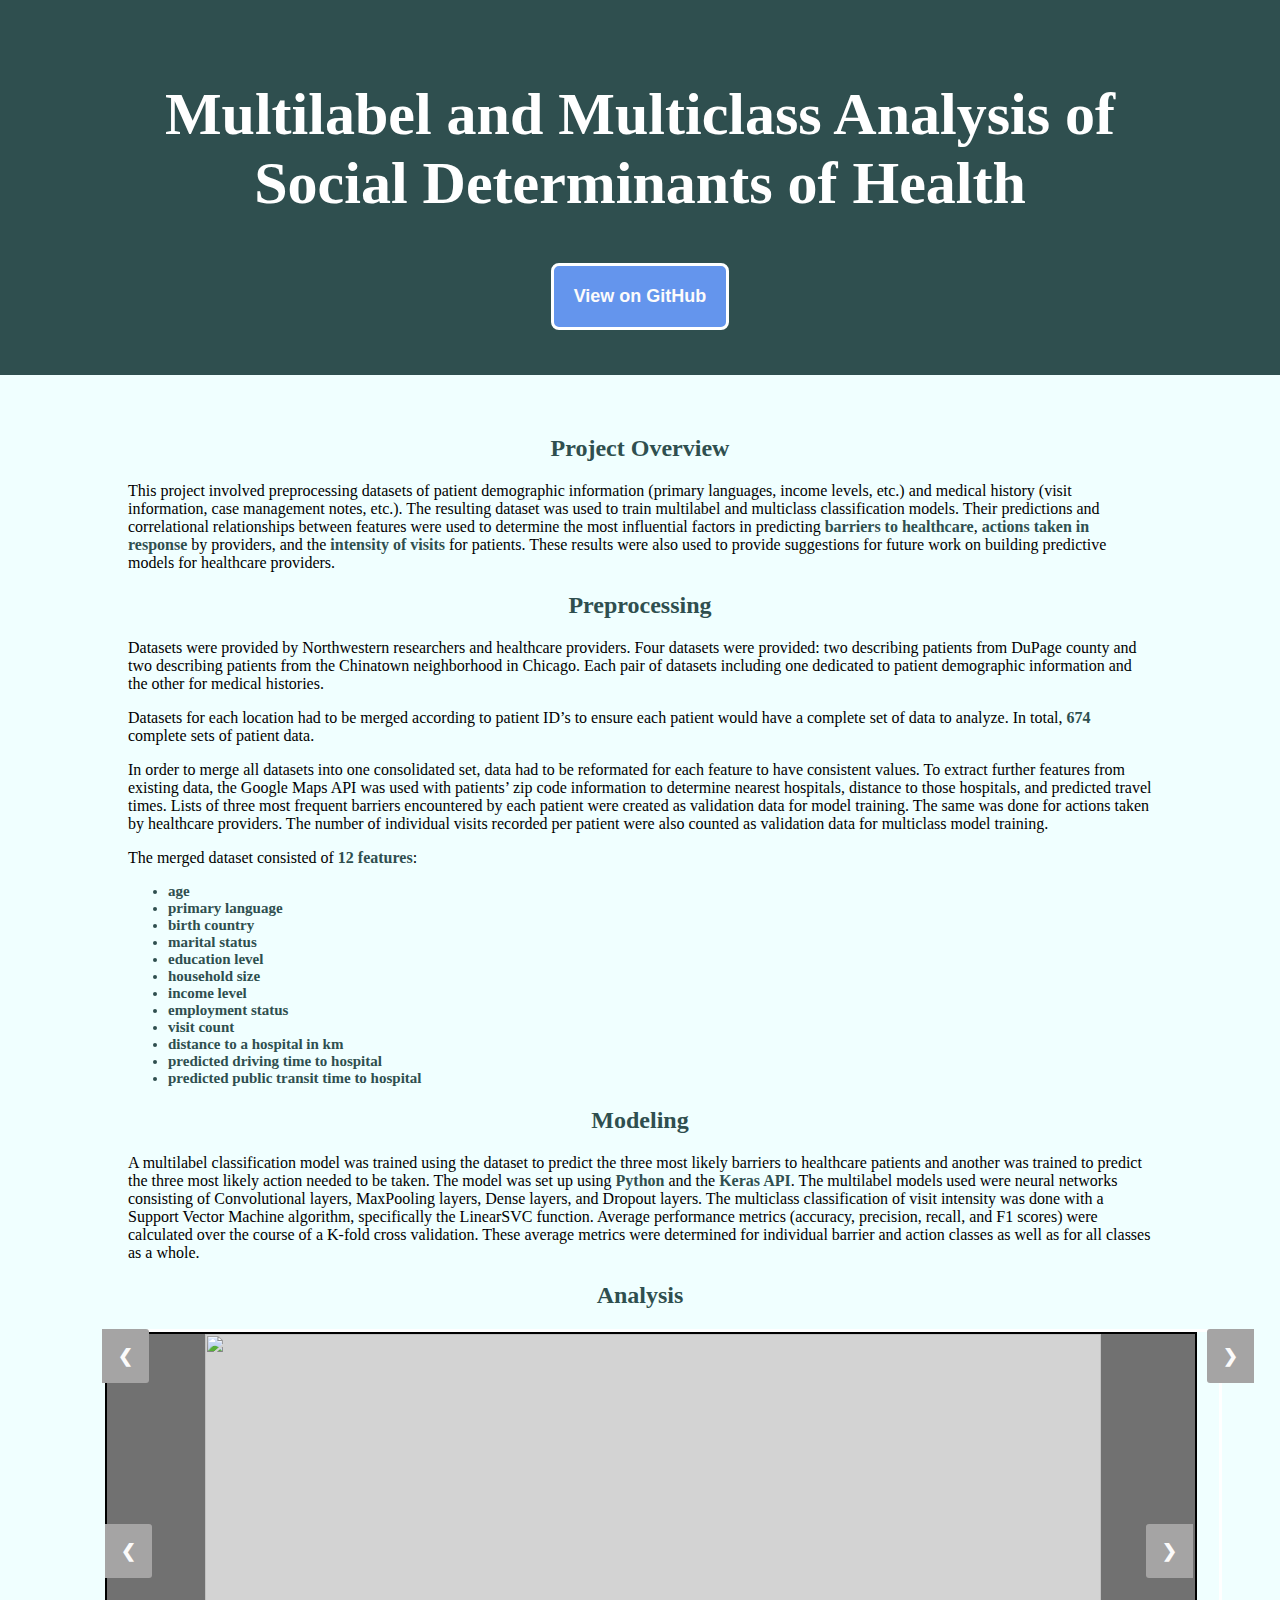
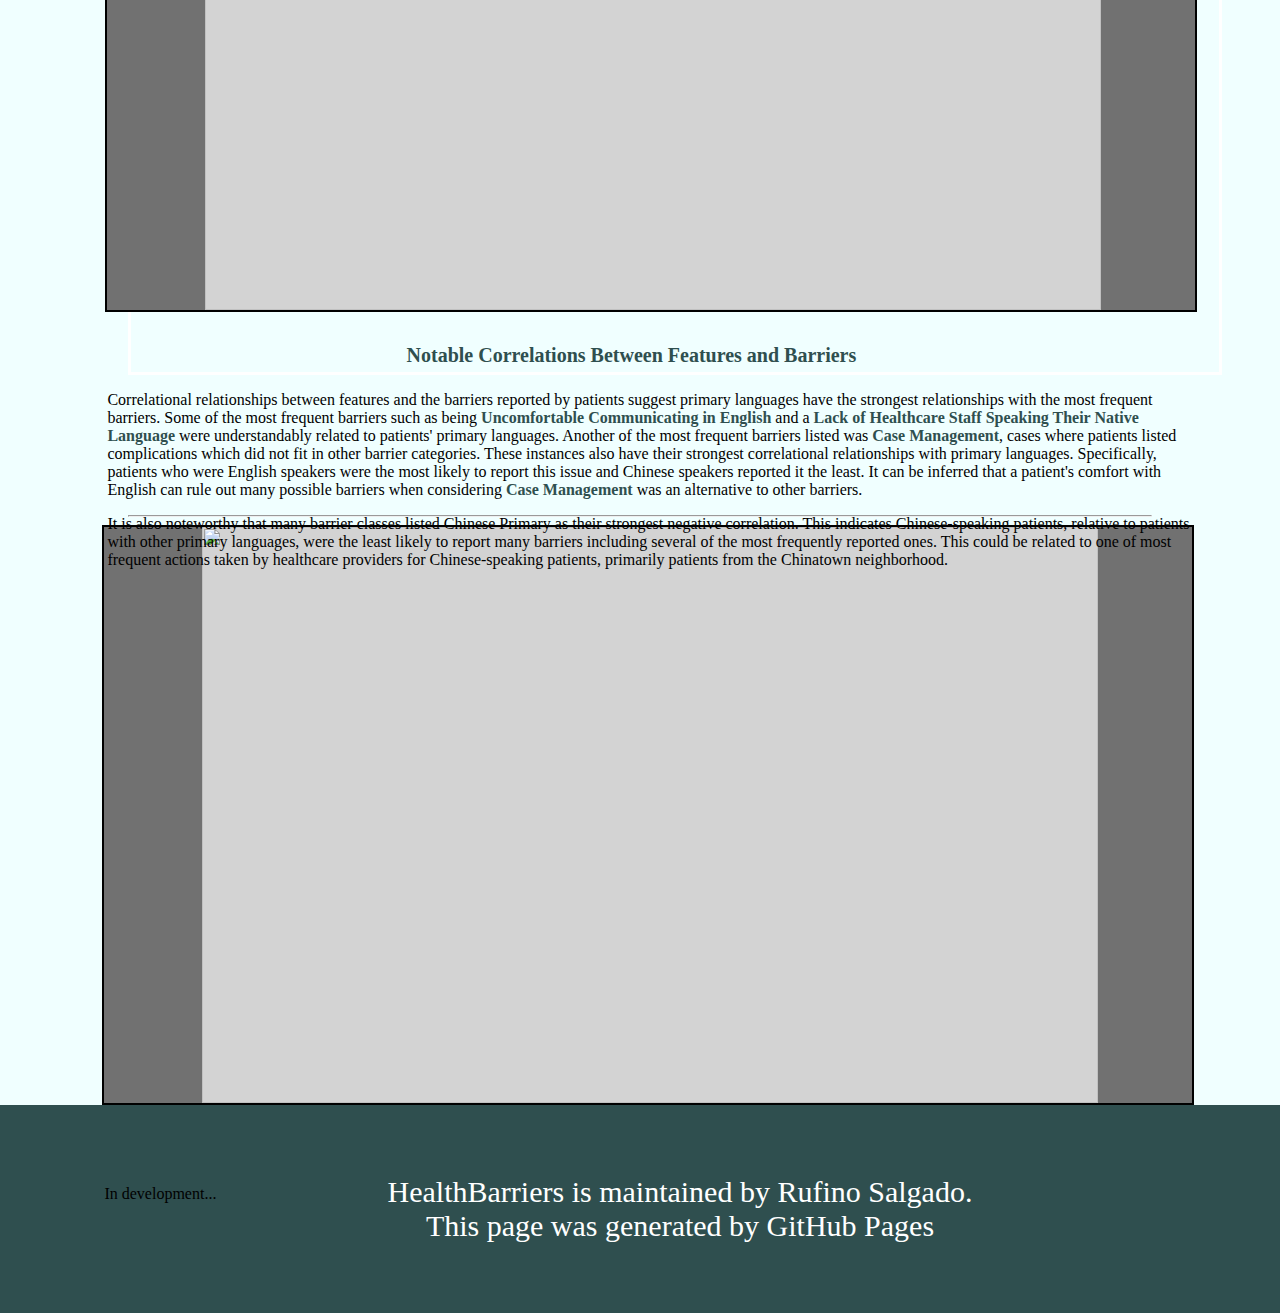
==== commit 89439280: "Update index.html" ====
--- a/index.html
+++ b/index.html
@@ -1,7 +1,7 @@
 <!DOCTYPE html>
 <html lang="en-US">
 <head>
-    <meta charset="UTF-8">
+    <meta charset="UTF-8" name="viewport" content="width=device-width, initial-scale=1.0">
     <title>HealthBarriers</title>
 
 </head>
@@ -9,7 +9,7 @@
 <script type="text/javascript" src="index.js"></script>
 <body>
 <section class="page-header">
-    <h1 class="project-name">Multilabel and Multiclass Analysis of Social Determinants of Health</h1>
+    <h1 class="project-name">Multilabel and Multiclass Analysis of <br/>Social Determinants of Health</h1>
 
     <button class="btn" href="https://github.com/RufinoSalgado21/HealthBarriers">View on GitHub</button>
 </section>
@@ -70,7 +70,7 @@
 
             <img id="actions-correlations" src="https://user-images.githubusercontent.com/32345481/103325031-769e9000-4a0f-11eb-9cf9-718ca019bd6f.png" />
             <div class="numbertext"><h4>Notable Correlations Between Features and Actions</h4></div>
-            <p>In development...</p>
+            <p>Among the <strong>Actions Taken</strong> classes, the strongest positive correlation between these and patient demographics is the relationship between <strong>Chinese-speaking patients</strong> and <strong>Accompaniment to Health Services</strong>. It appears this service is tied to reduced reporting of several barriers by <strong>Chinese-speaking patients</strong>, as demonstrated by several barrier classes having their most negatively correlated relationships with the <strong>Chinese Primary Language</strong>. This is also reflected in several other <strong>Actions Taken</strong> classes having a negative correlation with a <strong>Chinese Primary Language</strong>. This might be an indicator that <strong>Accompaniment to Health Services</strong> replaces several other services patients might require including interpreter services, post-visit communication for reminders or further information, and transportation.</p>
         </div>
 
         <div class="mySlides fade">
@@ -83,10 +83,9 @@
         <a class="next" onclick="plusSlides(1)">&#10095;</a>
 
     </div>
+    <hr>
 
-<hr>
-
-    <div class="slideshow-container">
+    <div class="slideshow-containerB">
 
         <script>
             showSlidesB(1)
@@ -111,8 +110,9 @@
     </div>
 
     <footer class="site-footer">
-        <span class="site-footer-owner"><a href="https://github.com/RufinoSalgado21/HealthBarriers">HealthBarriers</a> is maintained by <a href="https://github.com/RufinoSalgado21">Rufino Salgado</a>.</span>
-        <span class="site-footer-credits">This page was generated by <a href="https://pages.github.com">GitHub Pages</a>.</span>
+        <p class="site-footer-owner"><a href="https://github.com/RufinoSalgado21/HealthBarriers">HealthBarriers</a> is maintained by <a href="https://github.com/RufinoSalgado21">Rufino Salgado</a>.<br/>
+        This page was generated by <a href="https://pages.github.com">GitHub Pages</a>
+        </p>
     </footer>
 </section>
 </body>
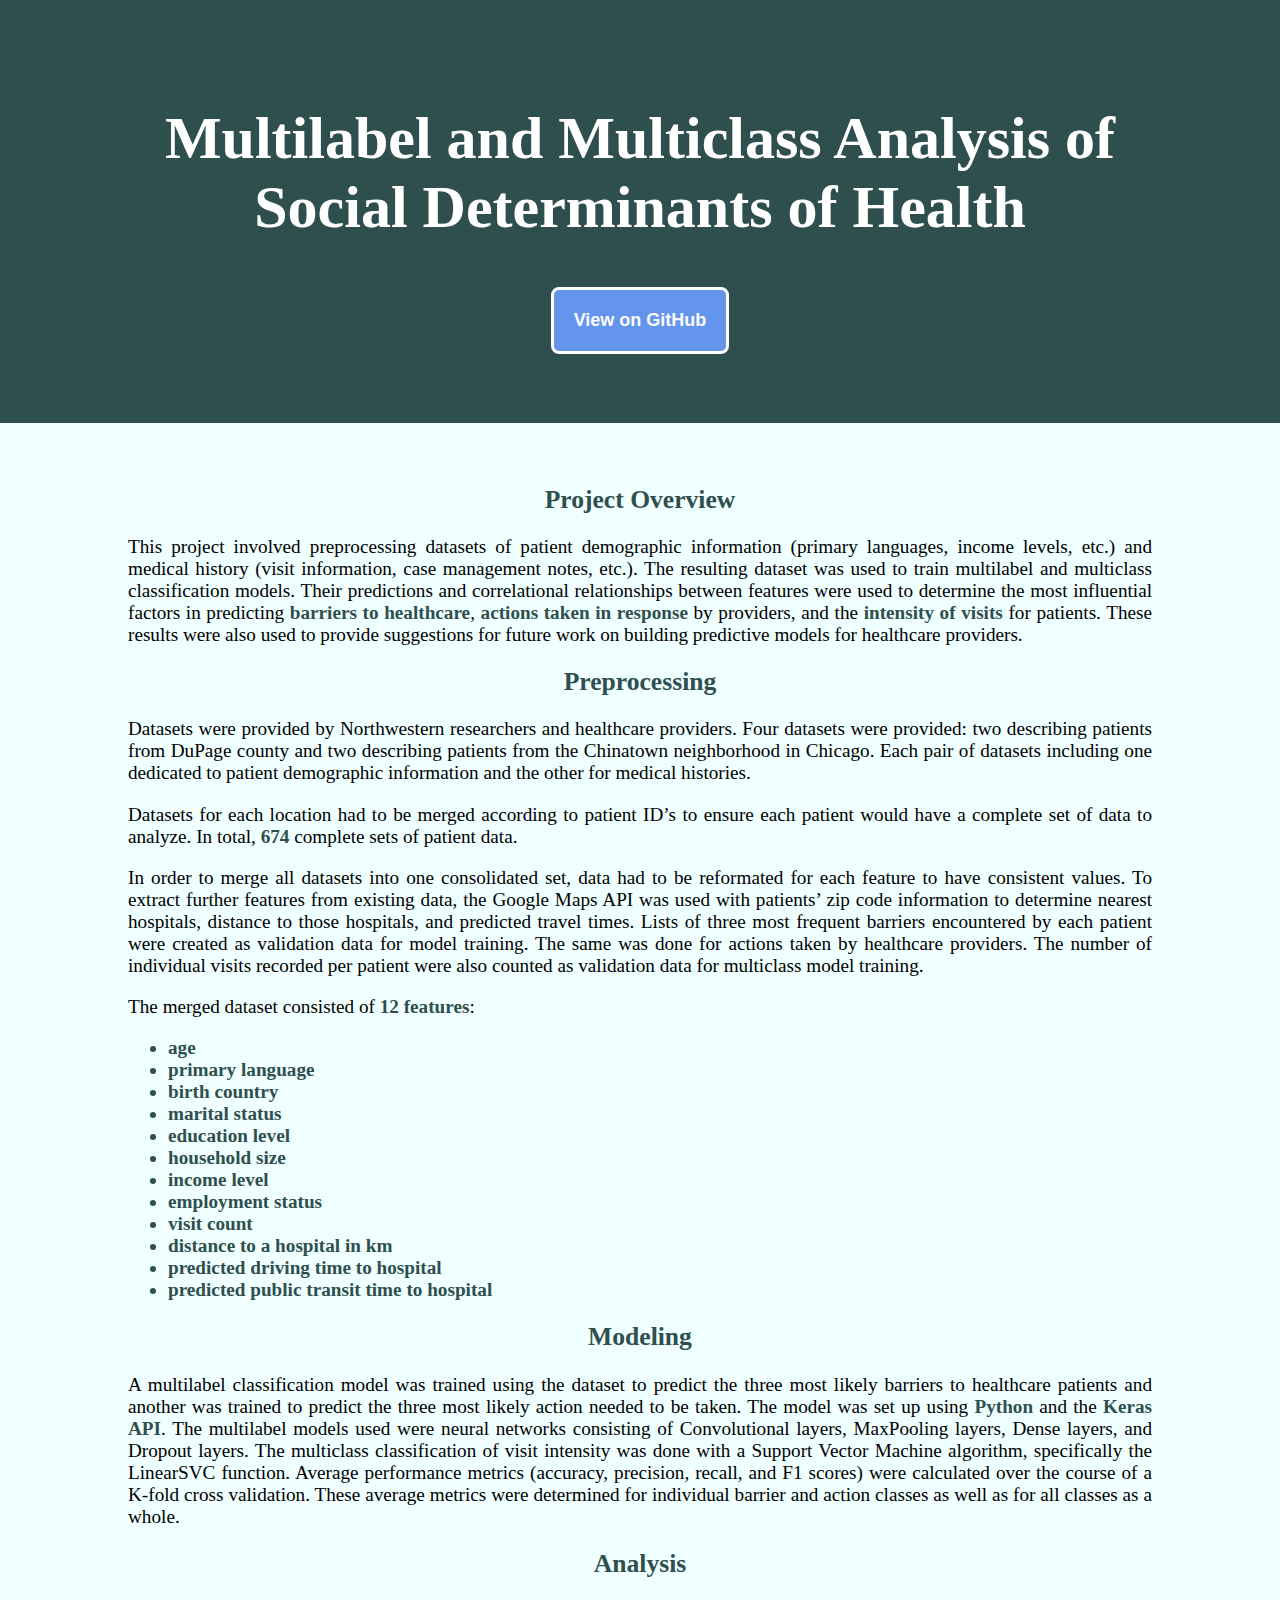
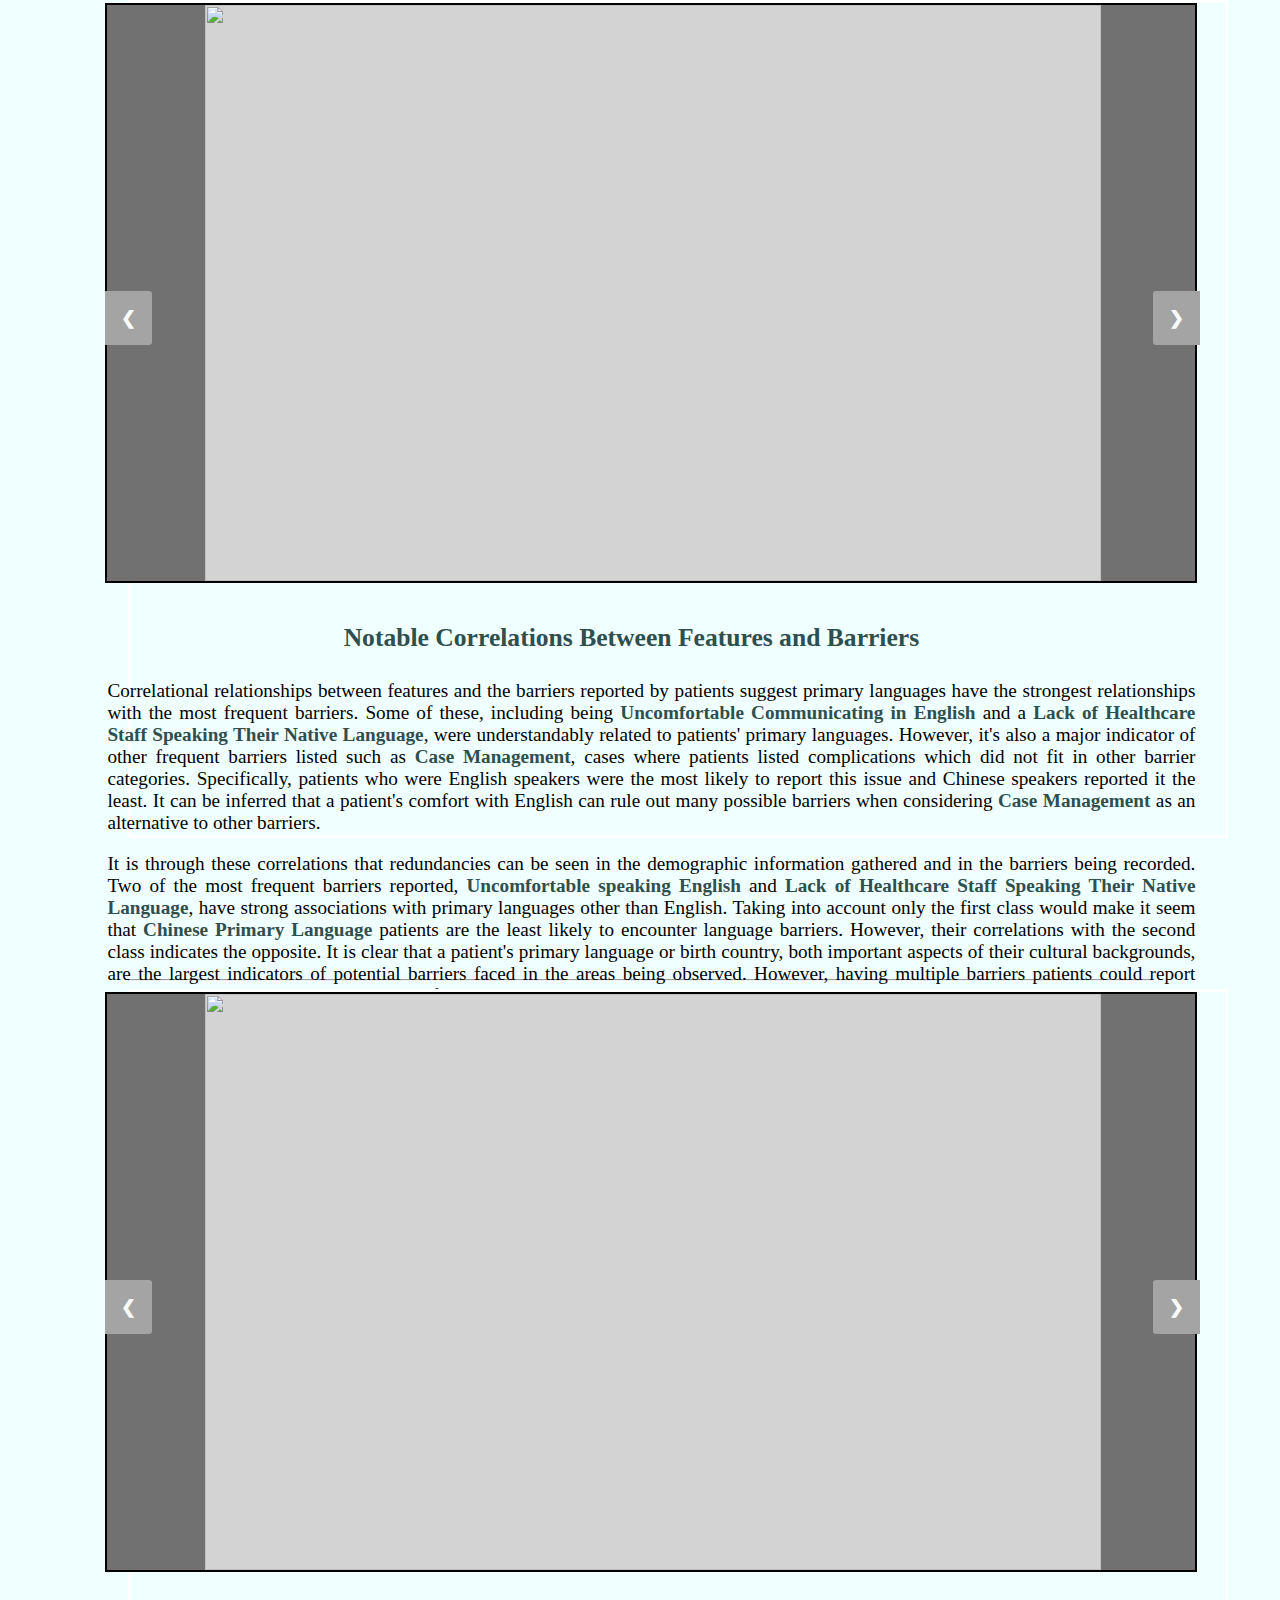
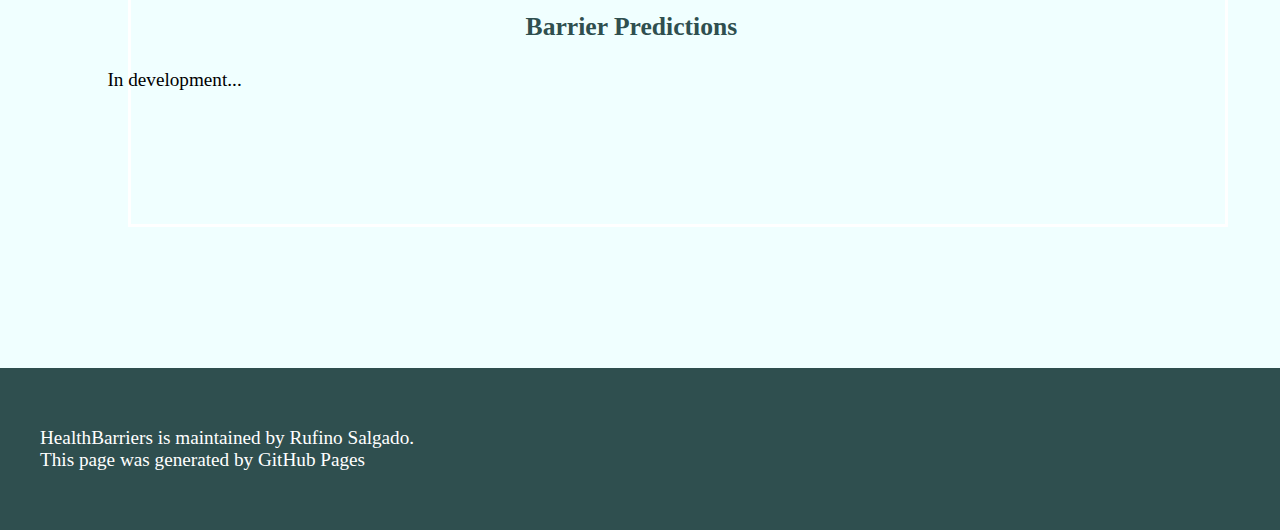
==== commit 00f1ee64: "Entered more of the project analysis." ====
--- a/index.html
+++ b/index.html
@@ -60,17 +60,18 @@
 
             <img id="barrier-correlations" src="https://user-images.githubusercontent.com/32345481/103324936-fb3cde80-4a0e-11eb-936a-35d7f6768e6e.png"/>
             <div class="numbertext"><h4>Notable Correlations Between Features and Barriers</h4></div>
-            <p >Correlational relationships between features and the barriers reported by patients suggest primary languages have the strongest relationships with the most frequent barriers. Some of the most frequent barriers such as being <strong>Uncomfortable Communicating in English</strong> and a <strong>Lack of Healthcare Staff Speaking Their Native Language</strong> were understandably related to patients' primary languages. Another of the most frequent barriers listed was <strong>Case Management</strong>, cases where patients listed complications which did not fit in other barrier categories. These instances also have their strongest correlational relationships with primary languages. Specifically, patients who were English speakers were the most likely to report this issue and Chinese speakers reported it the least. It can be inferred that a patient's comfort with English can rule out many possible barriers when considering <strong>Case Management</strong> was an alternative to other barriers. </p>
-            <p>
-                It is also noteworthy that many barrier classes listed Chinese Primary as their strongest negative correlation. This indicates Chinese-speaking patients, relative to patients with other primary languages, were the least likely to report many barriers including several of the most frequently reported ones. This could be related to one of most frequent actions taken by healthcare providers for Chinese-speaking patients, primarily patients from the Chinatown neighborhood.
-            </p>
+            <p >Correlational relationships between features and the barriers reported by patients suggest primary languages have the strongest relationships with the most frequent barriers. Some of these, including being <strong>Uncomfortable Communicating in English</strong> and a <strong>Lack of Healthcare Staff Speaking Their Native Language</strong>, were understandably related to patients' primary languages. However, it's also a major indicator of other frequent barriers listed such as <strong>Case Management</strong>, cases where patients listed complications which did not fit in other barrier categories. Specifically, patients who were English speakers were the most likely to report this issue and Chinese speakers reported it the least. It can be inferred that a patient's comfort with English can rule out many possible barriers when considering <strong>Case Management</strong> as an alternative to other barriers. </p>
+            <p>It is through these correlations that redundancies can be seen in the demographic information gathered and in the barriers being recorded. Two of the most frequent barriers reported, <strong>Uncomfortable speaking English</strong> and <strong>Lack of Healthcare Staff Speaking Their Native Language</strong>, have strong associations with primary languages other than English. Taking into account only the first class would make it seem that <strong>Chinese Primary Language</strong> patients are the least likely to encounter language barriers. However, their correlations with the second class indicates the opposite. It is clear that a patient's primary language or birth country, both important aspects of their cultural backgrounds, are the largest indicators of potential barriers faced in the areas being observed. However, having multiple barriers patients could report representing similar issues potentially confuse patients or misrepresent their encounters with healthcare. Consolidating similar barrier classes is something to consider for future work in analyzing patient data and in training predictive models</p>
+
         </div>
 
         <div class="mySlides fade">
 
             <img id="actions-correlations" src="https://user-images.githubusercontent.com/32345481/103325031-769e9000-4a0f-11eb-9cf9-718ca019bd6f.png" />
             <div class="numbertext"><h4>Notable Correlations Between Features and Actions</h4></div>
-            <p>Among the <strong>Actions Taken</strong> classes, the strongest positive correlation between these and patient demographics is the relationship between <strong>Chinese-speaking patients</strong> and <strong>Accompaniment to Health Services</strong>. It appears this service is tied to reduced reporting of several barriers by <strong>Chinese-speaking patients</strong>, as demonstrated by several barrier classes having their most negatively correlated relationships with the <strong>Chinese Primary Language</strong>. This is also reflected in several other <strong>Actions Taken</strong> classes having a negative correlation with a <strong>Chinese Primary Language</strong>. This might be an indicator that <strong>Accompaniment to Health Services</strong> replaces several other services patients might require including interpreter services, post-visit communication for reminders or further information, and transportation.</p>
+            <p>Among the <strong>Actions Taken</strong> classes, the strongest positive correlation between these and patient demographics was the relationship between having a <strong>Chinese Primary Language</strong> and <strong>Accompaniment to Health Services</strong>. It appears this service is tied to reduced reporting of several barriers by Chinese-speaking patients, as demonstrated by several barrier classes having their most negatively correlated relationships with the <strong>Chinese Primary Language</strong>. This is also reflected in several other <strong>Actions Taken</strong> classes having a negative correlation with a <strong>Chinese Primary Language</strong>. </p>
+            <p>This might be an indicator that <strong>Accompaniment to Health Services</strong> replaces several other services patients might require including interpreter services, post-visit communication for reminders or further information, and transportation. This could be due to those accompanying patients also likely providing translation and transportation assistance. By potentially encompassing several services for patients, <strong>Accompaniment to Health Services</strong> might also be removing barriers to healthcare before they ever become an issue for patients, thereby leading to individuals with a <strong>Chinese Primary Language</strong> being the least likely to report many of these obstacles. Therefore, efforts to provide similar services for patients in other areas lacking them would have a significantly positive effect on patients' interactions with healthcare.</p>
+
         </div>
 
         <div class="mySlides fade">
--- a/index.css
+++ b/index.css
@@ -1,5 +1,28 @@
-
+/**
+Default Computer Size
+Elements
+ */
+a{
+    color: white;
+    text-decoration: none;
+}
+
+a:hover{
+    text-decoration: underline;
+}
+
+p{
+    text-align: justify;
+    text-justify: inter-word;
+    font-size: 1.5vw;
+}
 img {vertical-align: middle;}
+
+li{
+    font-weight: bold;
+    font-size: 1.5vw;
+    color: darkslategray;
+}
 
 html{
     width: 100%;
@@ -27,6 +50,7 @@
 h2, h4{
     color: darkslategray;
     text-align: center;
+    font-size: 2vw;
 }
 
 h4{
@@ -36,7 +60,9 @@
 strong{
     color: darkslategray;
 }
-
+/**
+Classes
+ */
 .mySlides {
     display: none;
     width: 85vw;
@@ -56,9 +82,9 @@
 }
 
 /* Slideshow container */
-.slideshow-container {
-    height: 50vw;
-    width: 85vw;
+.slideshow-container, .slideshow-containerB {
+    min-height: 65vw;
+    width: 85.5vw;
     position: relative;
     display: block;
     border: solid white;
@@ -75,18 +101,12 @@
     width: 80vw;
 }
 
-li{
-    font-weight: bold;
-    font-size: 15px;
-    color: darkslategray;
-}
 .page-header{
     text-align: -webkit-center;
-    padding-top: 40px;
-    padding-bottom: 40px;
-    padding-right: 100px;
-    padding-left: -10px;
+    word-wrap: break-word;
+    padding: 5vw 2vw 5vw 1vw;
     margin: 0px;
+    margin-left: -1vw;
     background-color: darkslategray;
     font-size: 30px;
     color: white;
@@ -193,14 +213,86 @@
     background-color: darkslategray;
     font-size: 30px;
     color: white;
-    width: 100vw;
-}
-
-a{
-    color: white;
-    text-decoration: none;
-}
-
-a:hover{
-    text-decoration: underline;
-}
+    width: 95vw;
+}
+
+/**
+Small screen
+ */
+@media only screen and (max-width:600px) {
+
+    .page-header{
+        max-width: 95vw;
+        font-size: 5vw;
+    }
+    p{
+        max-width: 80vw;
+        font-size: 4vw;
+        text-align: justify;
+        text-justify: inter-word;
+    }
+    li{
+        font-size: 4vw;
+    }
+    .slideshow-container{
+        max-height: 240vw;
+        min-height: 220vw;
+        margin-bottom: 0vh;
+        max-width:85.5vw;
+        min-width: 85.5vw;
+    }
+    .slideshow-containerB{
+        max-height: 240vw;
+        min-height: 220vw;
+        margin-top: 5vh;
+        max-width:85.5vw;
+        min-width: 85.5vw;
+    }
+    h2, h3{
+        font-size: 5vw;
+    }
+    .site-footer{
+        width: 84vw;
+    }
+    .prev, .next{
+        top:20%;
+    }
+    
+}
+
+/**
+Medium Screen
+ */
+@media only screen and (min-width:601px) and  (max-width:1000px) {
+
+    .page-header{
+        max-width: 95vw;
+    }
+    p{
+        max-width: 80vw;
+        font-size: 3vw;
+        text-align: justify;
+        text-justify: inter-word;
+    }
+    li{
+        font-size: 3vw;
+    }
+    .slideshow-container, .slideshow-containerB{
+        max-height: 160vw;
+        min-height: 145vw;
+        margin-bottom: 0vh;
+        max-width:85.5vw;
+        min-width: 85.5vw;
+    }
+
+    h2, h3{
+        font-size: 4vw;
+    }
+    .site-footer{
+        width: 95vw;
+    }
+    .prev, .next{
+        top:20%;
+    }
+
+}
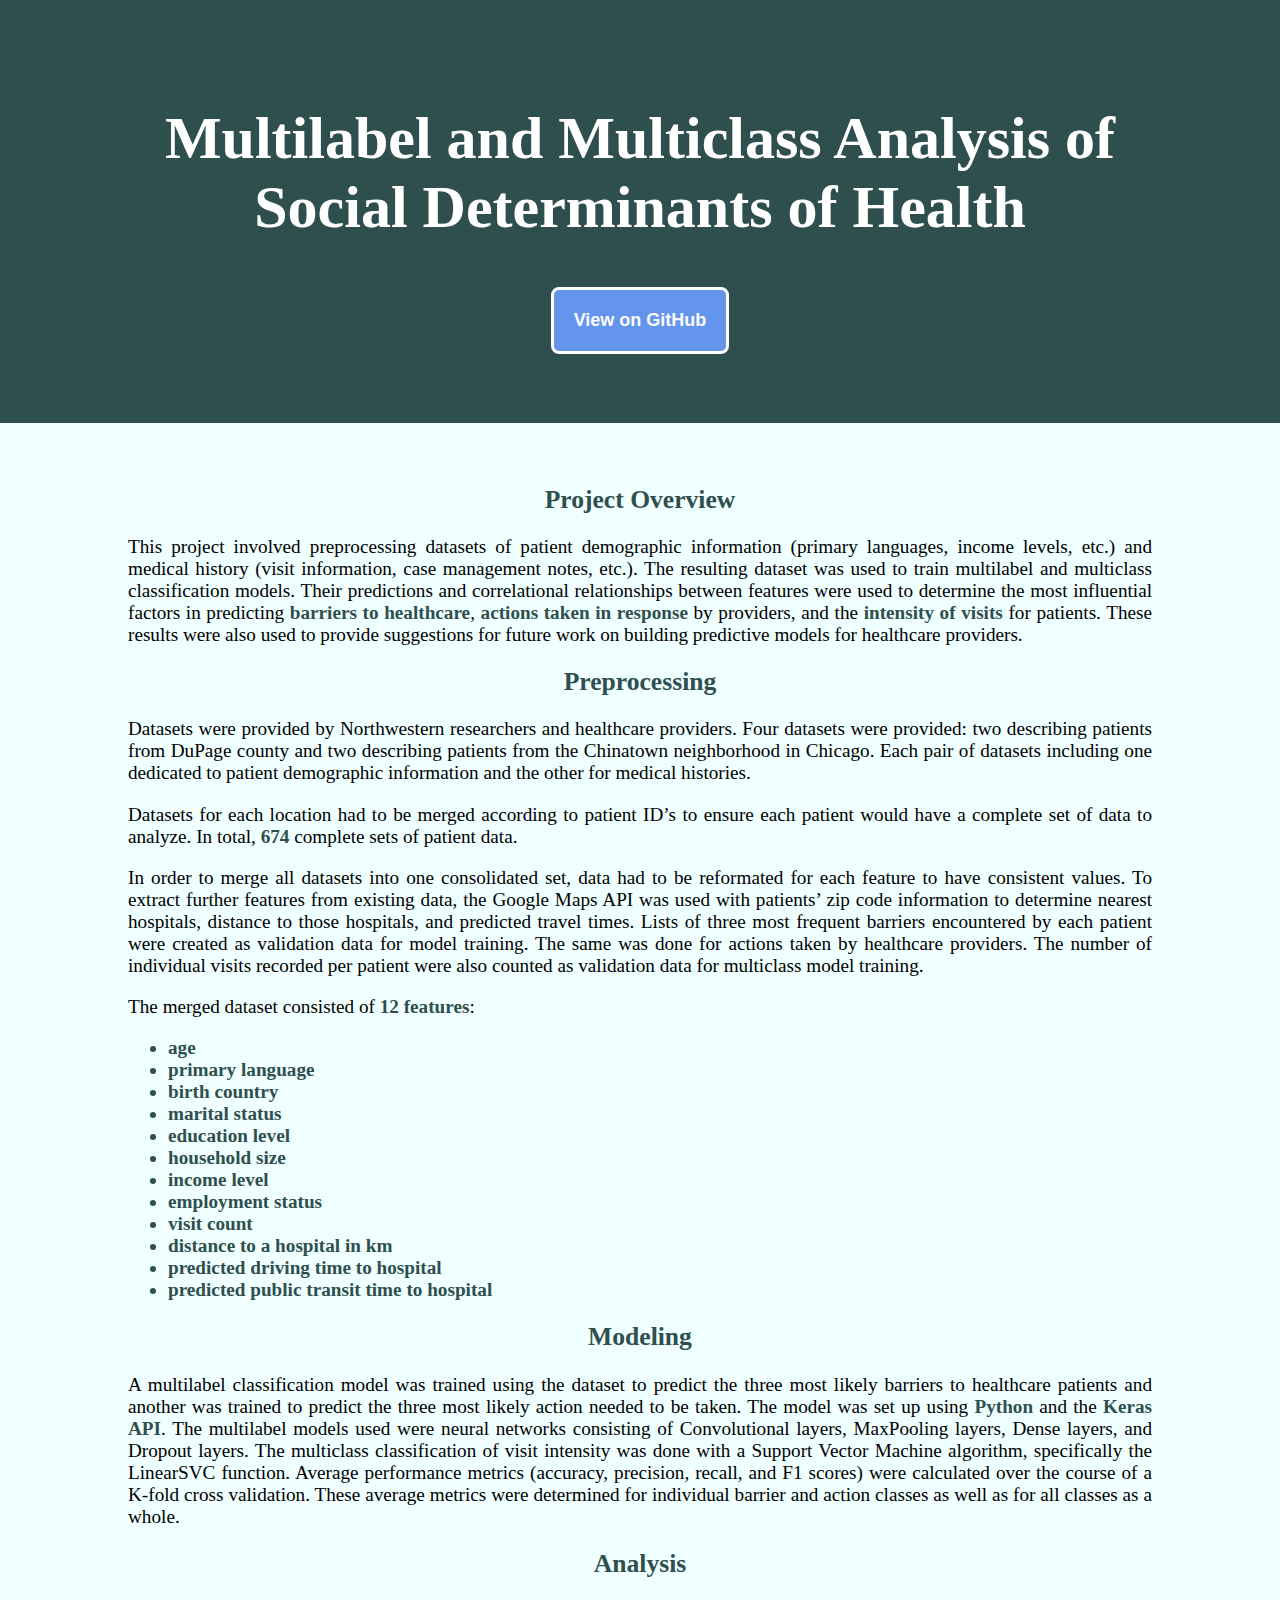
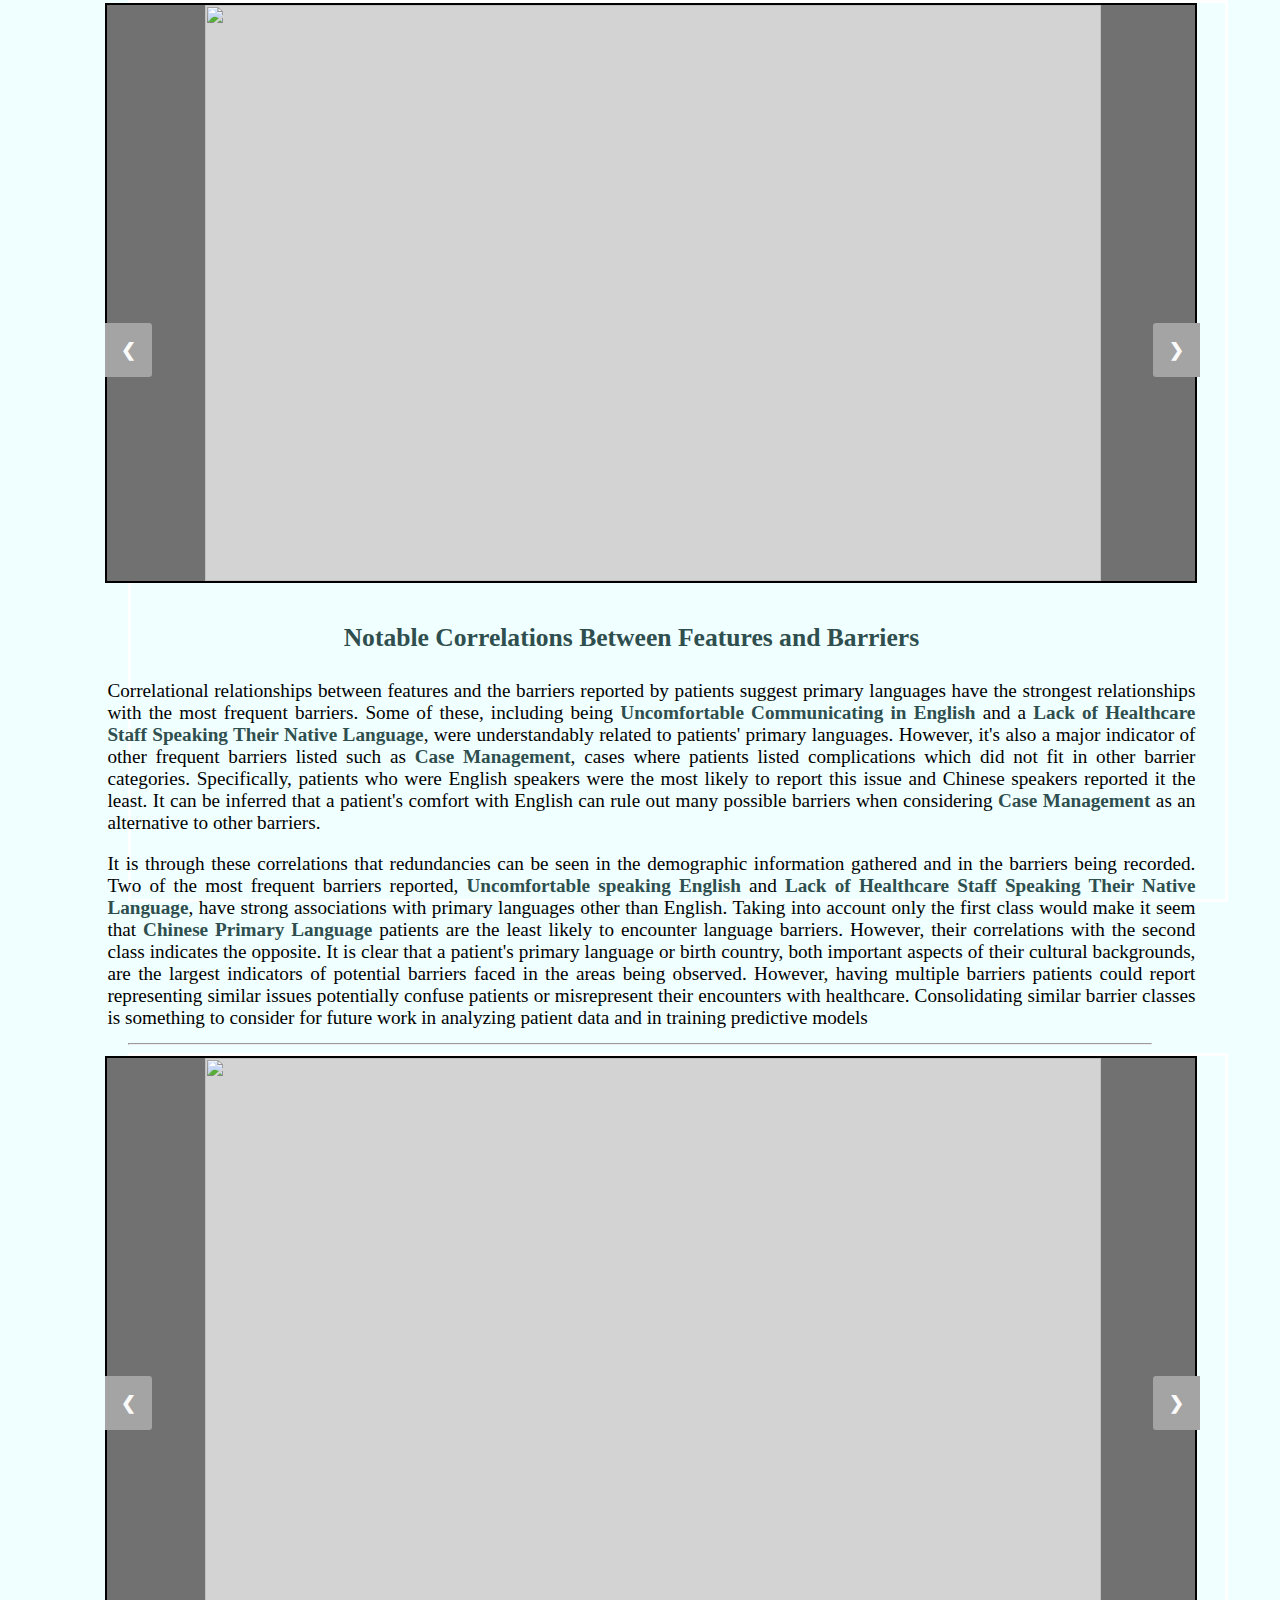
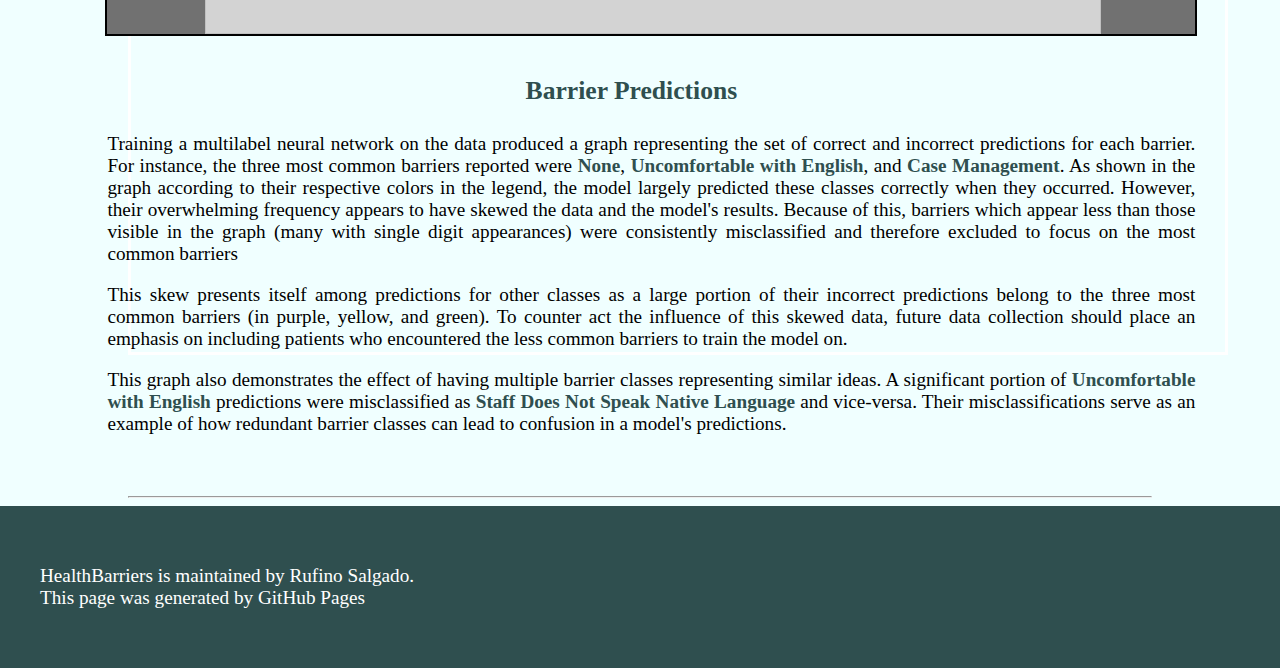
==== commit f77f107f: "Update index.html" ====
--- a/index.html
+++ b/index.html
@@ -78,7 +78,10 @@
 
             <img id="feature-correlations" src="https://user-images.githubusercontent.com/32345481/103324998-57076780-4a0f-11eb-935f-32da322b3750.png" />
             <div class="numbertext"><h4>Notable Correlations Between Features</h4></div>
-            <p>In development...</p>
+            <p>Correlations between patient demographic features affirms the presence of redundant feature categories. As evidenced by the correlations between <strong>Birth Countries</strong>  and <strong>Primary Languages</strong>, such as between Spanish-speakers and Mexican-born patients, certain pairings of these features are likely to appear together among patients.  It is possible this is due to them being aspects of the a patient's cultural background. Because of this, future work with patient demographic data could consider removing one of these features or creating a new feature which more accurately describes a patient's culture.</p>
+            <p>
+                <strong>Spanish Primary Language</strong> patients tended to report higher amounts of <strong>Visits</strong>, especially in comparison to <strong>Chinese Primary Language</strong> patients, as seen by their negative correlation to number of visits. Because of these, primary languages also appear to be a strong predictor of future visit intensity for patients. Reasons patients with a <strong>Spanish Primary Language</strong> could be more likely to experience higher visit counts might be related to other features these patients tend to share. <strong>Spanish Primary Language</strong> among patients is more likely to appear along with a higher <strong>Household Size</strong>, the number of people living in the same home, and a lower income level, most frequently between <strong>$10,000 to $19,999</strong>. Together, these clues suggest that because of the financial burden of maintaining larger households and the limitations of their income, Spanish-speaking patients required more medical services in the long run. Possibly a result of foregoing early treatment for medical condition to avoid costs, this would lead to more severe illnesses for these patients and therefore more encounters with healthcare providers.
+            </p>
         </div>
         <a class="prev" onclick="plusSlides(-1)">&#10094;</a>
         <a class="next" onclick="plusSlides(1)">&#10095;</a>
@@ -95,21 +98,26 @@
 
             <img id="barrierpred" src="https://user-images.githubusercontent.com/32345481/103307670-45559e00-49d6-11eb-987f-8aa24266ad5a.png"/>
             <div class="numbertext"><h4>Barrier Predictions</h4></div>
-            <p>In development...</p>
+            <p>Training a multilabel neural network on the data produced a graph representing the set of correct and incorrect predictions for each barrier. For instance, the three most common barriers reported were <strong>None</strong>, <strong>Uncomfortable with English</strong>, and <strong>Case Management</strong>. As shown in the graph according to their respective colors in the legend, the model largely predicted these classes correctly when they occurred. However, their overwhelming frequency appears to have skewed the data and the model's results. Because of this, barriers which appear less than those visible in the graph (many with single digit appearances) were consistently misclassified and therefore excluded to focus on the most common barriers</p>
+                <p>This skew presents itself among predictions for other classes as a large portion of their incorrect predictions belong to the three most common barriers (in purple, yellow, and green). To counter act the influence of this skewed data, future data collection should place an emphasis on including patients who encountered the less common barriers to train the model on.</p>
+            <p>This graph also demonstrates the effect of having multiple barrier classes representing similar ideas. A significant portion of <strong>Uncomfortable with English</strong> predictions were misclassified as <strong>Staff Does Not Speak Native Language</strong> and vice-versa. Their misclassifications serve as an example of how redundant barrier classes can lead to confusion in a model's predictions.
+            </p>
         </div>
 
         <div class="mySlidesB fade">
 
-            <img id="actionpred" src="https://user-images.githubusercontent.com/32345481/103306596-88fad880-49d3-11eb-984b-6d4a7557e4ae.png" />
+            <img id="actionpred" src="https://user-images.githubusercontent.com/32345481/103433105-db452080-4bb0-11eb-84d1-e3332c4e1b64.png" />
             <div class="numbertext"><h4>Actions Taken Predictions</h4></div>
-            <p>In development...</p>
+            <p><strong>Actions Taken</strong> classes were more evenly represented in the data than barriers. The most commonly reported action, <strong>Accompaniment to Health Service</strong>, is the most accurately predicted. This is possibly due to having the greatest number of examples to train the model or its strong association with <strong>Chinese Primary Language</strong> patients. However, other classes were predicted with less accuracy. Most classes were predicted incorrectly more often than not. For example, with the second most common class, <strong>Call Patient</strong>, more than half of its cases were misclassified as one of six other classes.</p>
+            <p>Unfortunately, these classes suffer from redundancies similar to the barrier classes and could also be reduced into broader categories. Several <strong>Actions Taken</strong> involving contacting patients for the purposes of providing a service or verifying information, including <strong>Call Patient</strong>, <strong>Scheduling and Rescheduling Appointments</strong>, requesting <strong>Consent or Exiting Patients</strong>, <strong>Appointment/Information Verification</strong>, and  providing <strong>Emotional Support/Active Learning</strong>. Though there is a greater distribution of classes in the data, similarities between the listed classes led to their misclassification as one another.Therefore, the list of potential <strong>Actions Taken</strong> classes would also benefit from reducing actions involving communicating with patients into those requesting information and those providing a service.
+            </p>
         </div>
 
         <a class="prev" onclick="plusSlidesB(-1)">&#10094;</a>
         <a class="next" onclick="plusSlidesB(1)">&#10095;</a>
 
     </div>
-
+<hr>
     <footer class="site-footer">
         <p class="site-footer-owner"><a href="https://github.com/RufinoSalgado21/HealthBarriers">HealthBarriers</a> is maintained by <a href="https://github.com/RufinoSalgado21">Rufino Salgado</a>.<br/>
         This page was generated by <a href="https://pages.github.com">GitHub Pages</a>
--- a/index.css
+++ b/index.css
@@ -83,7 +83,7 @@
 
 /* Slideshow container */
 .slideshow-container, .slideshow-containerB {
-    min-height: 65vw;
+    min-height: 70vw;
     width: 85.5vw;
     position: relative;
     display: block;
@@ -278,8 +278,8 @@
         font-size: 3vw;
     }
     .slideshow-container, .slideshow-containerB{
-        max-height: 160vw;
-        min-height: 145vw;
+        max-height: 170vw;
+        min-height: 170vw;
         margin-bottom: 0vh;
         max-width:85.5vw;
         min-width: 85.5vw;
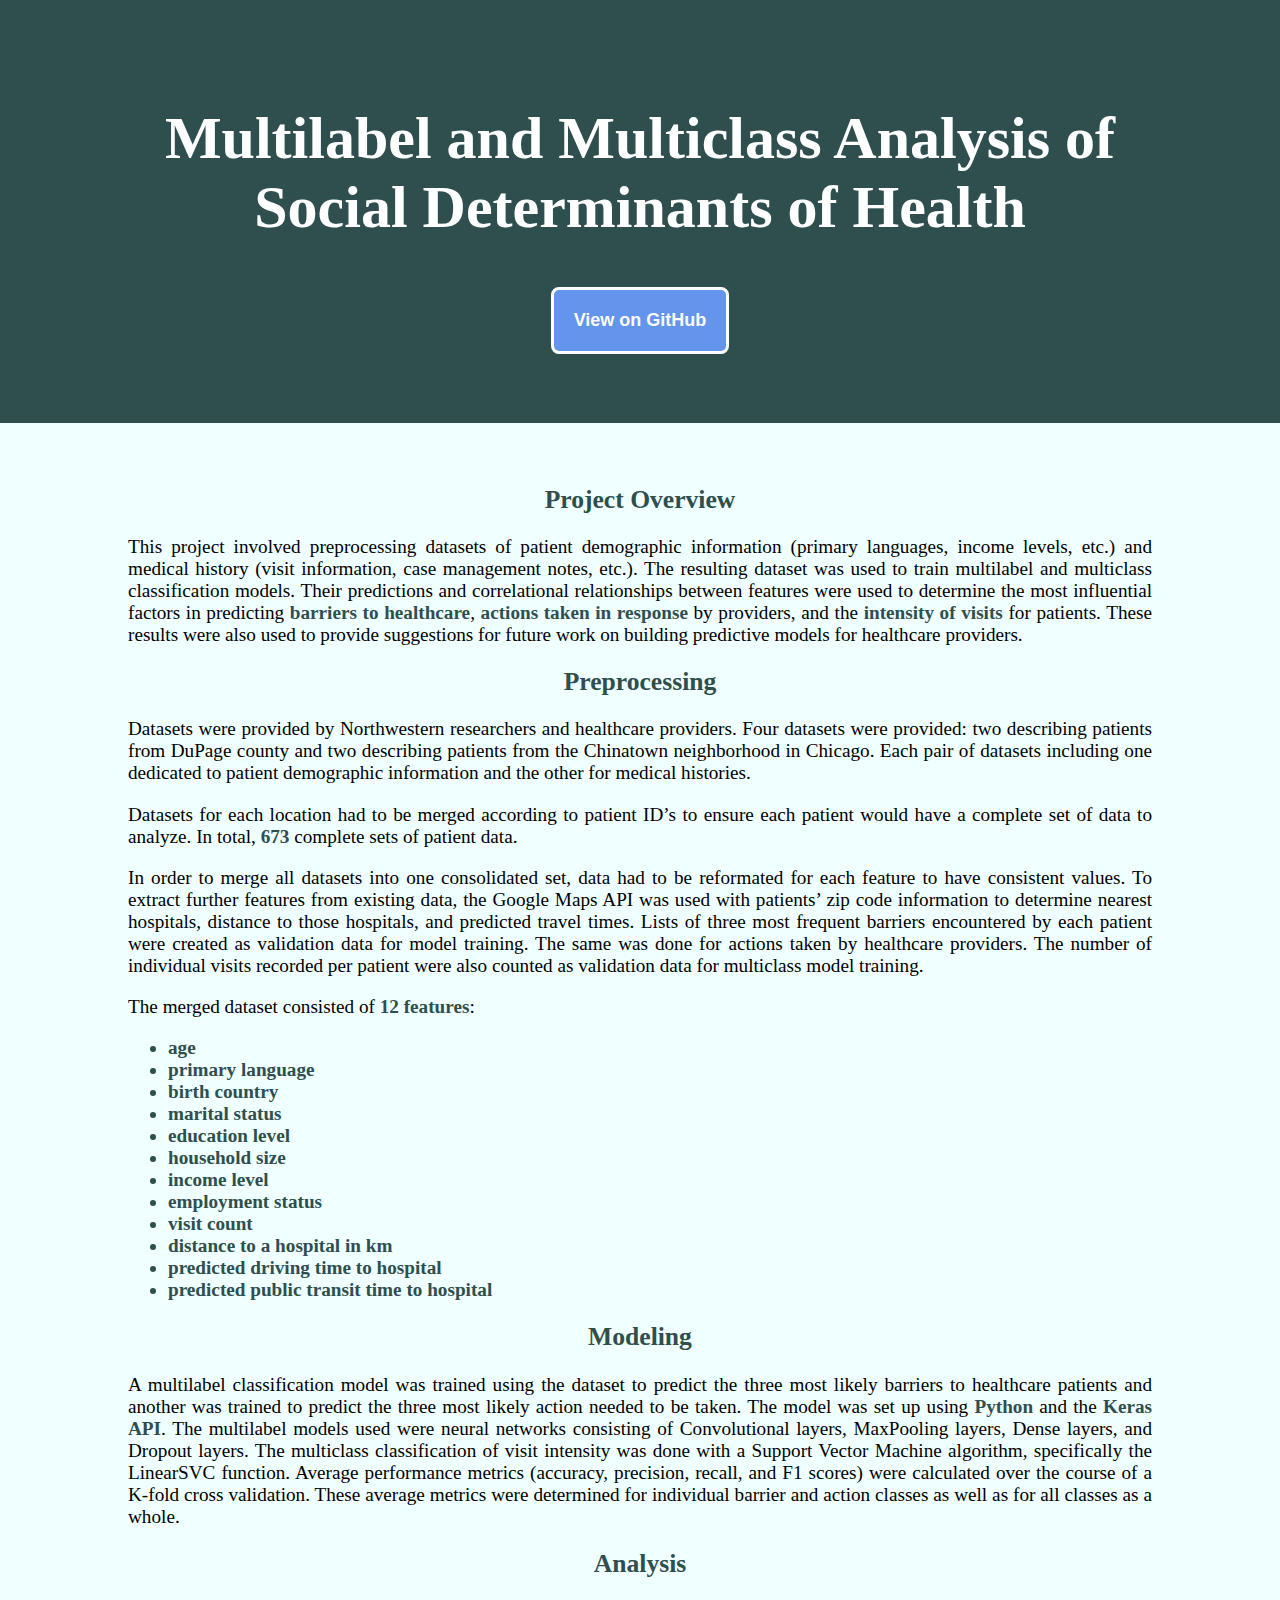
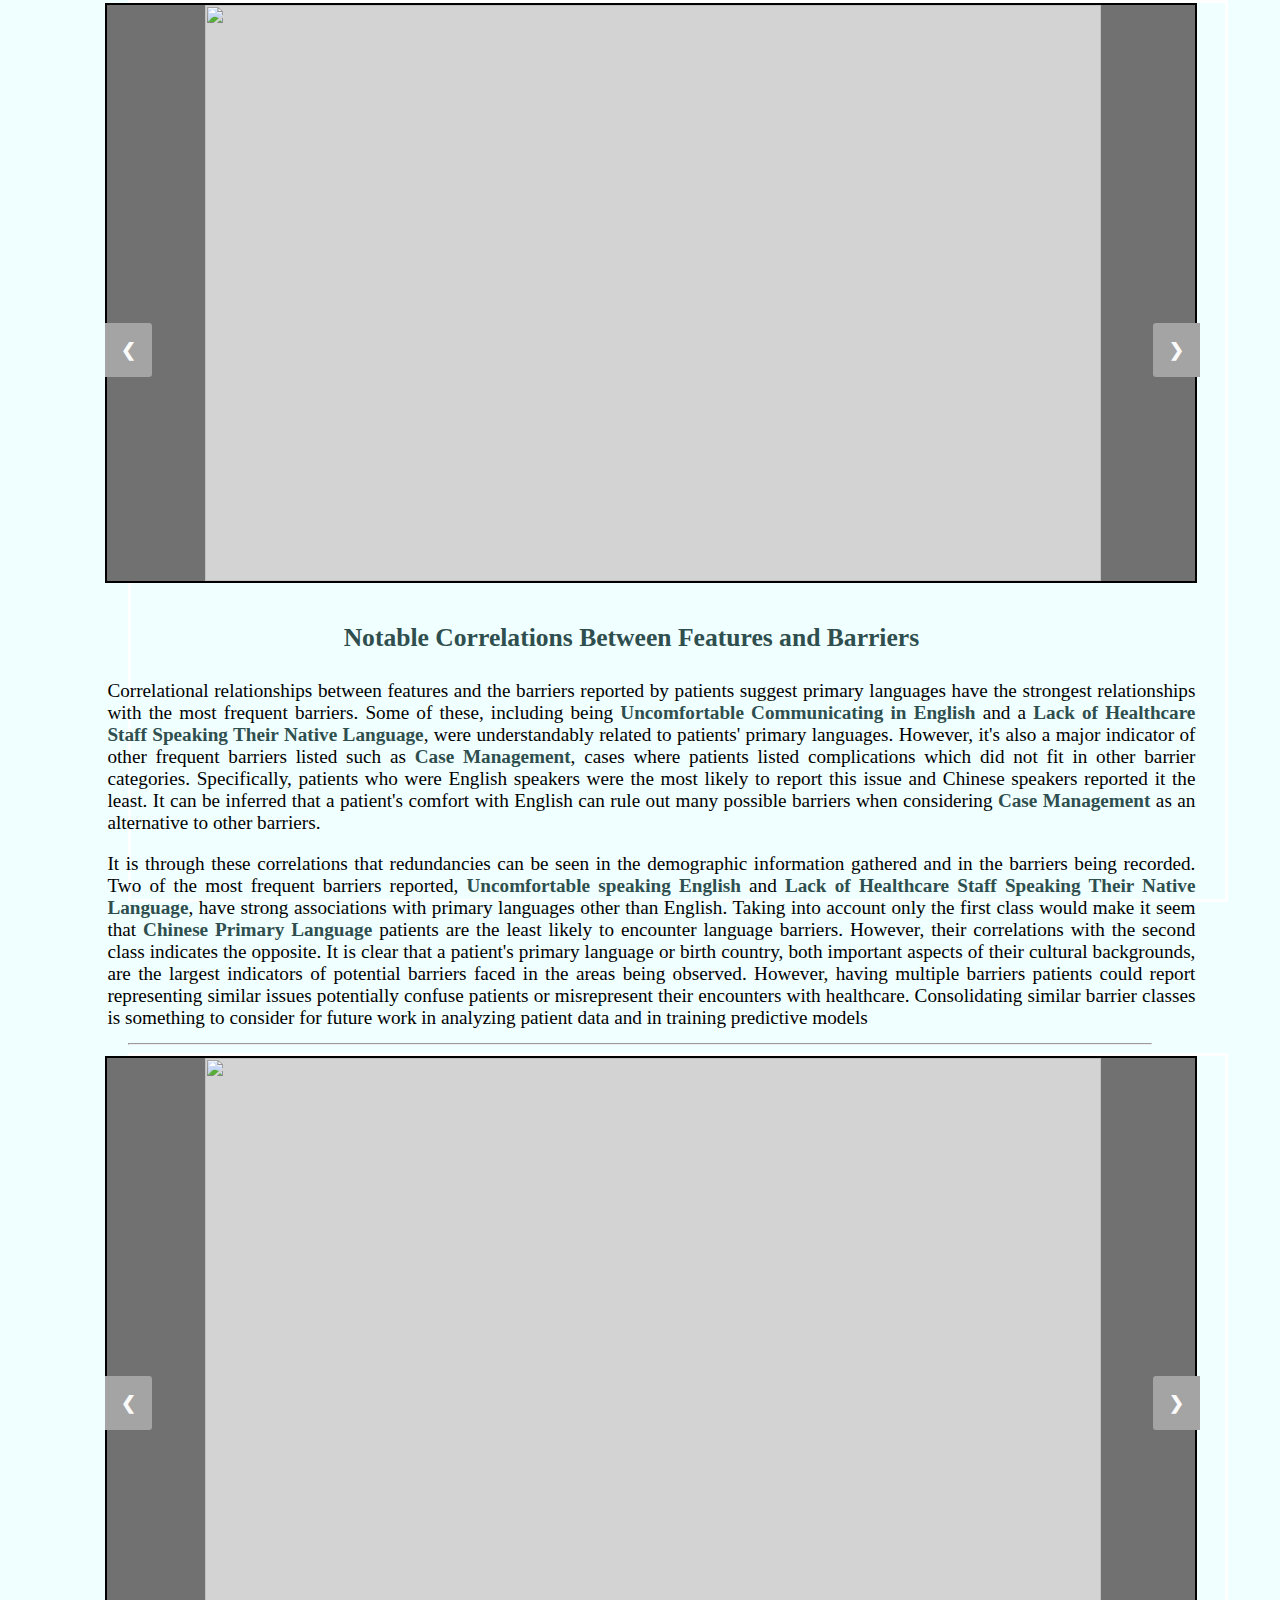
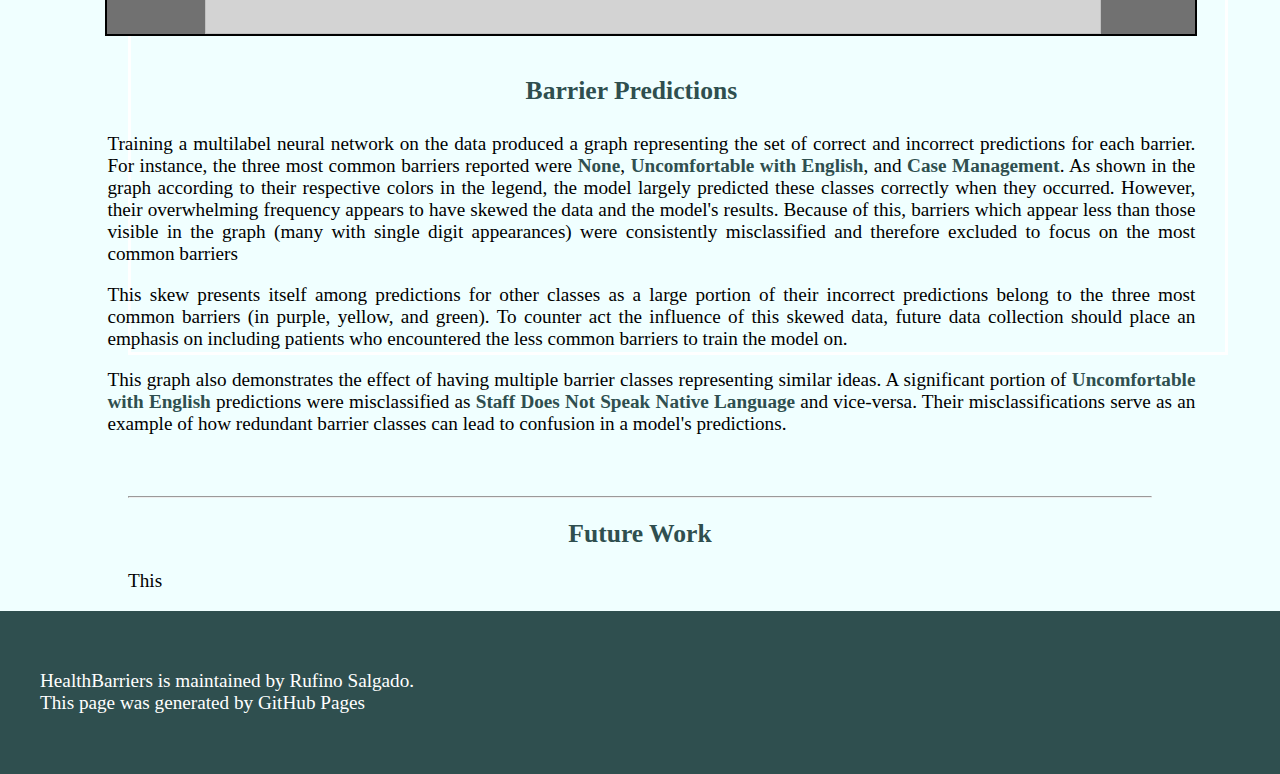
==== commit 2035ec70: "Update index.html" ====
--- a/index.html
+++ b/index.html
@@ -23,7 +23,7 @@
 
     <p>Datasets were provided by Northwestern researchers and healthcare providers. Four datasets were provided: two describing patients from DuPage county and two describing patients from the Chinatown neighborhood in Chicago. Each pair of datasets including one dedicated to patient demographic information and the other for medical histories.</p>
 
-    <p>Datasets for each location had to be merged according to patient ID’s to ensure each patient would have a complete set of data to analyze. In total, <strong>674</strong> complete sets of patient data.</p>
+    <p>Datasets for each location had to be merged according to patient ID’s to ensure each patient would have a complete set of data to analyze. In total, <strong>673</strong> complete sets of patient data.</p>
 
     <p>In order to merge all datasets into one consolidated set, data had to be reformated for each feature to have consistent values. To extract further features from existing data, the Google Maps API was used with patients’ zip code information to determine nearest hospitals, distance to those hospitals, and predicted travel times. Lists of three most frequent barriers encountered by each patient were created as validation data for model training. The same was done for actions taken by healthcare providers. The number of individual visits recorded per patient were also counted as validation data for multiclass model training.</p>
 
@@ -96,7 +96,7 @@
         </script>
         <div class="mySlidesB fade">
 
-            <img id="barrierpred" src="https://user-images.githubusercontent.com/32345481/103307670-45559e00-49d6-11eb-987f-8aa24266ad5a.png"/>
+            <img id="barrierpred" src="https://user-images.githubusercontent.com/32345481/103449232-08eea000-4c6b-11eb-8820-8ef7f4246180.png"/>
             <div class="numbertext"><h4>Barrier Predictions</h4></div>
             <p>Training a multilabel neural network on the data produced a graph representing the set of correct and incorrect predictions for each barrier. For instance, the three most common barriers reported were <strong>None</strong>, <strong>Uncomfortable with English</strong>, and <strong>Case Management</strong>. As shown in the graph according to their respective colors in the legend, the model largely predicted these classes correctly when they occurred. However, their overwhelming frequency appears to have skewed the data and the model's results. Because of this, barriers which appear less than those visible in the graph (many with single digit appearances) were consistently misclassified and therefore excluded to focus on the most common barriers</p>
                 <p>This skew presents itself among predictions for other classes as a large portion of their incorrect predictions belong to the three most common barriers (in purple, yellow, and green). To counter act the influence of this skewed data, future data collection should place an emphasis on including patients who encountered the less common barriers to train the model on.</p>
@@ -106,18 +106,28 @@
 
         <div class="mySlidesB fade">
 
-            <img id="actionpred" src="https://user-images.githubusercontent.com/32345481/103433105-db452080-4bb0-11eb-84d1-e3332c4e1b64.png" />
+            <img id="actionpred" src="https://user-images.githubusercontent.com/32345481/103449224-efe5ef00-4c6a-11eb-9024-64811df9eddf.png" />
             <div class="numbertext"><h4>Actions Taken Predictions</h4></div>
             <p><strong>Actions Taken</strong> classes were more evenly represented in the data than barriers. The most commonly reported action, <strong>Accompaniment to Health Service</strong>, is the most accurately predicted. This is possibly due to having the greatest number of examples to train the model or its strong association with <strong>Chinese Primary Language</strong> patients. However, other classes were predicted with less accuracy. Most classes were predicted incorrectly more often than not. For example, with the second most common class, <strong>Call Patient</strong>, more than half of its cases were misclassified as one of six other classes.</p>
             <p>Unfortunately, these classes suffer from redundancies similar to the barrier classes and could also be reduced into broader categories. Several <strong>Actions Taken</strong> involving contacting patients for the purposes of providing a service or verifying information, including <strong>Call Patient</strong>, <strong>Scheduling and Rescheduling Appointments</strong>, requesting <strong>Consent or Exiting Patients</strong>, <strong>Appointment/Information Verification</strong>, and  providing <strong>Emotional Support/Active Learning</strong>. Though there is a greater distribution of classes in the data, similarities between the listed classes led to their misclassification as one another.Therefore, the list of potential <strong>Actions Taken</strong> classes would also benefit from reducing actions involving communicating with patients into those requesting information and those providing a service.
             </p>
         </div>
 
+        <div class="mySlidesB fade">
+
+            <img id="visitpred" src="https://user-images.githubusercontent.com/32345481/103449242-376c7b00-4c6b-11eb-9732-8a8ab159670a.png" />
+            <div class="numbertext"><h4>Visit Intensity Predictions</h4></div>
+            <p></p>
+        </div>
         <a class="prev" onclick="plusSlidesB(-1)">&#10094;</a>
         <a class="next" onclick="plusSlidesB(1)">&#10095;</a>
 
     </div>
 <hr>
+    <h2>Future Work</h2>
+    <p>
+       This
+    </p>
     <footer class="site-footer">
         <p class="site-footer-owner"><a href="https://github.com/RufinoSalgado21/HealthBarriers">HealthBarriers</a> is maintained by <a href="https://github.com/RufinoSalgado21">Rufino Salgado</a>.<br/>
         This page was generated by <a href="https://pages.github.com">GitHub Pages</a>
